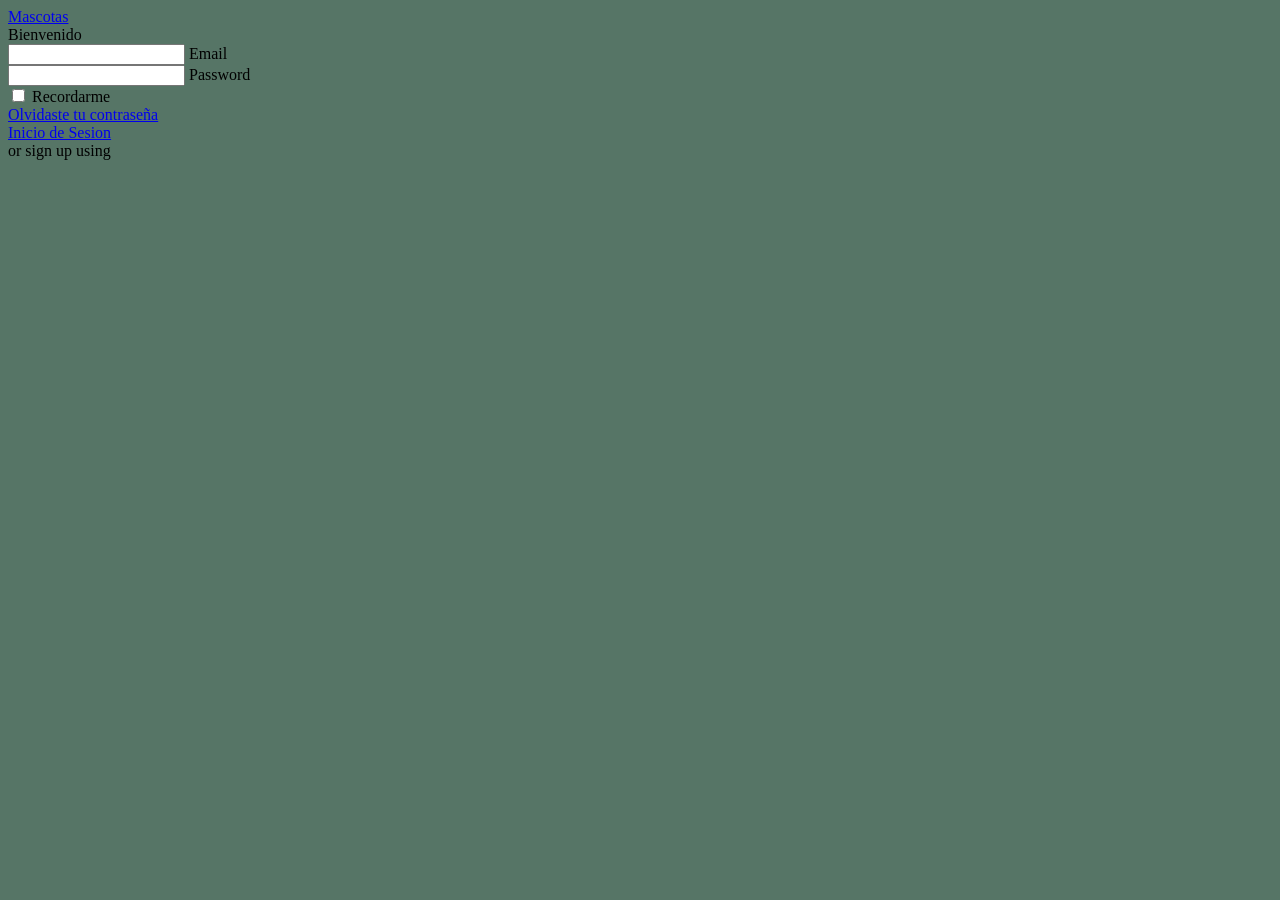
==== login.html @ b19c3885 "Add files via upload" ====
<!DOCTYPE html>
<html lang="en">
<head>
	<title>Inicio Sesion</title>
	<meta charset="UTF-8">
	<meta name="viewport" content="width=device-width, initial-scale=1">
<!--===============================================================================================-->	
	<link rel="icon" type="image/png" href="images/icons/favicon.ico"/>
<!--===============================================================================================-->
	<link rel="stylesheet" type="text/css" href="vendor/bootstrap/css/bootstrap.min.css">
<!--===============================================================================================-->
	<link rel="stylesheet" type="text/css" href="fonts/font-awesome-4.7.0/css/font-awesome.min.css">
<!--===============================================================================================-->
	<link rel="stylesheet" type="text/css" href="fonts/Linearicons-Free-v1.0.0/icon-font.min.css">
<!--===============================================================================================-->
	<link rel="stylesheet" type="text/css" href="vendor_L/animate/animate.css">
<!--===============================================================================================-->	
	<link rel="stylesheet" type="text/css" href="vendor_L/css-hamburgers/hamburgers.min.css">
<!--===============================================================================================-->
	<link rel="stylesheet" type="text/css" href="vendor_L/animsition/css/animsition.min.css">
<!--===============================================================================================-->
	<link rel="stylesheet" type="text/css" href="vendor_L/select2/select2.min.css">
<!--===============================================================================================-->	
	<link rel="stylesheet" type="text/css" href="vendor_L/daterangepicker/daterangepicker.css">
<!--===============================================================================================-->
	<link rel="stylesheet" type="text/css" href="css/util.css">
	<link rel="stylesheet" type="text/css" href="css/main.css">
<!--===============================================================================================-->
</head>
<body style="background-color: #567566;">
	
	<div class="limiter">
		<div class="container-login100">
			<div class="wrap-login100">
				<form class="login100-form validate-form">
					<a href="index.html" class="login100-form-btn">Mascotas</a>
					<br>
					<span class="login100-form-title p-b-43">
						Bienvenido
					</span>
					
					
					<div class="wrap-input100 validate-input" data-validate = "Valid email is required: ex@abc.xyz">
						<input class="input100" type="text" name="email">
						<span class="focus-input100"></span>
						<span class="label-input100">Email</span>
					</div>
					
					
					<div class="wrap-input100 validate-input" data-validate="Password is required">
						<input class="input100" type="password" name="pass">
						<span class="focus-input100"></span>
						<span class="label-input100">Password</span>
					</div>

					<div class="flex-sb-m w-full p-t-3 p-b-32">
						<div class="contact100-form-checkbox">
							<input class="input-checkbox100" id="ckb1" type="checkbox" name="remember-me">
							<label class="label-checkbox100" for="ckb1">
								Recordarme
							</label>
						</div>

						<div>
							<a href="#" class="txt1">
								Olvidaste tu contraseña
							</a>
						</div>
					</div>
			

					<div class="container-login100-form-btn" >
						<a href="about.html" class="login100-form-btn">Inicio de Sesion</a>
					</div>
					
					<div class="text-center p-t-46 p-b-20">
						<span class="txt2">
							or sign up using
						</span>
					</div>

					<div class="login100-form-social flex-c-m">
						<a href="#" class="login100-form-social-item flex-c-m bg1 m-r-5">
							<i class="fa fa-facebook-f" aria-hidden="true"></i>
						</a>

						<a href="#" class="login100-form-social-item flex-c-m bg2 m-r-5">
							<i class="fa fa-twitter" aria-hidden="true"></i>
						</a>
					</div>
				</form>

				<div class="login100-more" style="background-image: url('images/port.jpg');">
				</div>
			</div>
		</div>
	</div>
	
	

	
	
<!--===============================================================================================-->
	<script src="vendor_L/jquery/jquery-3.2.1.min.js"></script>
<!--===============================================================================================-->
	<script src="vendor_L/animsition/js/animsition.min.js"></script>
<!--===============================================================================================-->
	<script src="vendor_L/bootstrap/js/popper.js"></script>
	<script src="vendor_L/bootstrap/js/bootstrap.min.js"></script>
<!--===============================================================================================-->
	<script src="vendor_L/select2/select2.min.js"></script>
<!--===============================================================================================-->
	<script src="vendor_L/daterangepicker/moment.min.js"></script>
	<script src="vendor_L/daterangepicker/daterangepicker.js"></script>
<!--===============================================================================================-->
	<script src="vendor_L/countdowntime/countdowntime.js"></script>
<!--===============================================================================================-->
	<script src="js/main.js"></script>

</body>
</html>
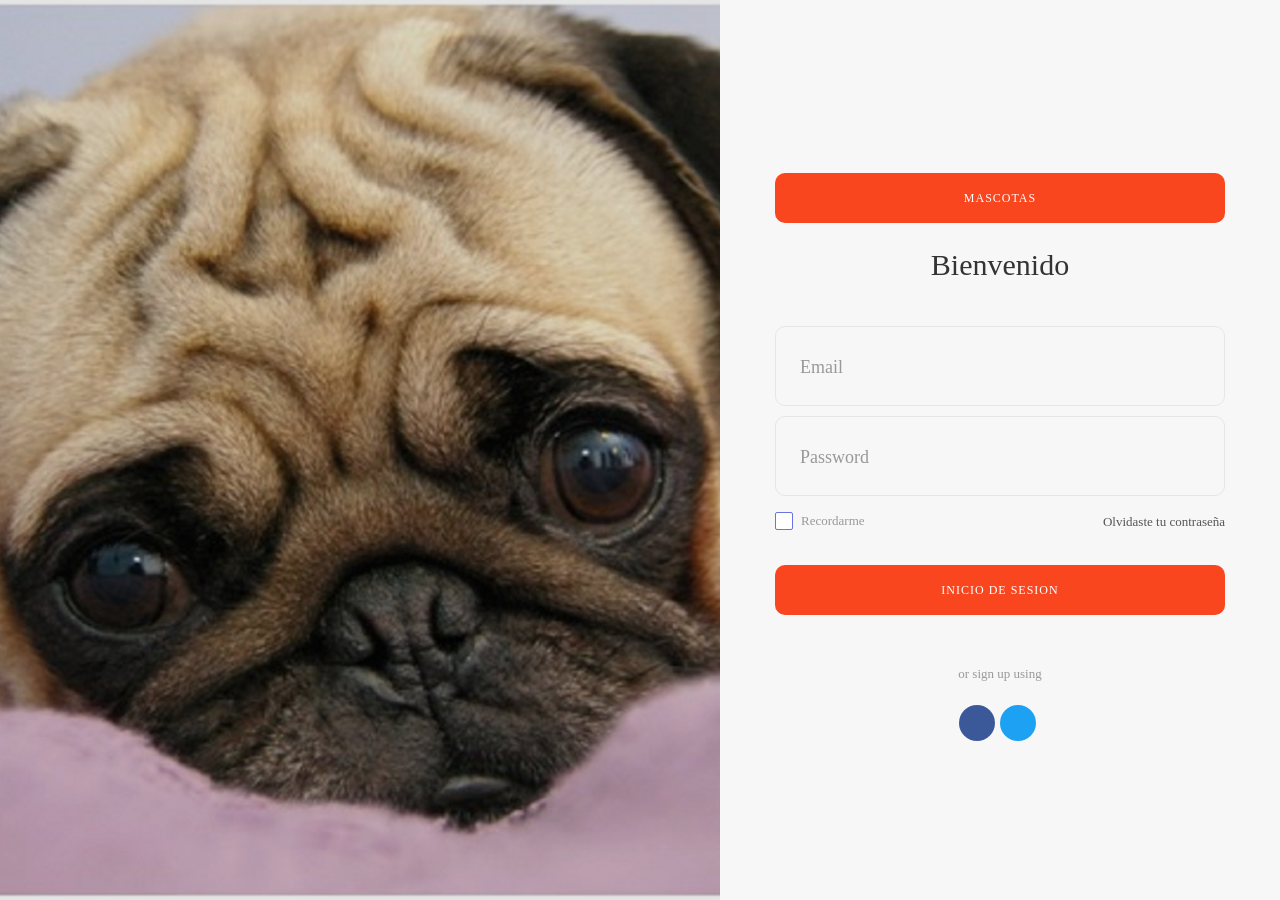
==== commit ffe9add5: "Add files via upload" ====
--- a/login.html
+++ b/login.html
@@ -32,7 +32,7 @@
 	<div class="limiter">
 		<div class="container-login100">
 			<div class="wrap-login100">
-				<form class="login100-form validate-form">
+				<form class="login100-form validate-form" action="logueo.php" method="get">
 					<a href="index.html" class="login100-form-btn">Mascotas</a>
 					<br>
 					<span class="login100-form-title p-b-43">
@@ -48,7 +48,7 @@
 					
 					
 					<div class="wrap-input100 validate-input" data-validate="Password is required">
-						<input class="input100" type="password" name="pass">
+						<input class="input100" type="password" name="passw">
 						<span class="focus-input100"></span>
 						<span class="label-input100">Password</span>
 					</div>
@@ -70,7 +70,7 @@
 			
 
 					<div class="container-login100-form-btn" >
-						<a href="about.html" class="login100-form-btn">Inicio de Sesion</a>
+						<input type="submit" class="login100-form-btn" value="Inicio de Sesion">
 					</div>
 					
 					<div class="text-center p-t-46 p-b-20">
--- a/vendor_L/css-hamburgers/hamburgers.min.css
+++ b/vendor_L/css-hamburgers/hamburgers.min.css
@@ -0,0 +1,7 @@
+/*!
+ * Hamburgers
+ * @description Tasty CSS-animated hamburgers
+ * @author Jonathan Suh @jonsuh
+ * @site https://jonsuh.com/hamburgers
+ * @link https://github.com/jonsuh/hamburgers
+ */.hamburger{font:inherit;display:inline-block;overflow:visible;margin:0;padding:15px;cursor:pointer;transition-timing-function:linear;transition-duration:.15s;transition-property:opacity,filter;text-transform:none;color:inherit;border:0;background-color:transparent}.hamburger:hover{opacity:.7}.hamburger-box{position:relative;display:inline-block;width:40px;height:24px}.hamburger-inner{top:50%;display:block;margin-top:-2px}.hamburger-inner,.hamburger-inner:after,.hamburger-inner:before{position:absolute;width:40px;height:4px;transition-timing-function:ease;transition-duration:.15s;transition-property:transform;border-radius:4px;background-color:#000}.hamburger-inner:after,.hamburger-inner:before{display:block;content:''}.hamburger-inner:before{top:-10px}.hamburger-inner:after{bottom:-10px}.hamburger--3dx .hamburger-box{perspective:80px}.hamburger--3dx .hamburger-inner{transition:transform .2s cubic-bezier(.645,.045,.355,1),background-color 0s cubic-bezier(.645,.045,.355,1) .1s}.hamburger--3dx .hamburger-inner:after,.hamburger--3dx .hamburger-inner:before{transition:transform 0s cubic-bezier(.645,.045,.355,1) .1s}.hamburger--3dx.is-active .hamburger-inner{transform:rotateY(180deg);background-color:transparent}.hamburger--3dx.is-active .hamburger-inner:before{transform:translate3d(0,10px,0) rotate(45deg)}.hamburger--3dx.is-active .hamburger-inner:after{transform:translate3d(0,-10px,0) rotate(-45deg)}.hamburger--3dx-r .hamburger-box{perspective:80px}.hamburger--3dx-r .hamburger-inner{transition:transform .2s cubic-bezier(.645,.045,.355,1),background-color 0s cubic-bezier(.645,.045,.355,1) .1s}.hamburger--3dx-r .hamburger-inner:after,.hamburger--3dx-r .hamburger-inner:before{transition:transform 0s cubic-bezier(.645,.045,.355,1) .1s}.hamburger--3dx-r.is-active .hamburger-inner{transform:rotateY(-180deg);background-color:transparent}.hamburger--3dx-r.is-active .hamburger-inner:before{transform:translate3d(0,10px,0) rotate(45deg)}.hamburger--3dx-r.is-active .hamburger-inner:after{transform:translate3d(0,-10px,0) rotate(-45deg)}.hamburger--3dy .hamburger-box{perspective:80px}.hamburger--3dy .hamburger-inner{transition:transform .2s cubic-bezier(.645,.045,.355,1),background-color 0s cubic-bezier(.645,.045,.355,1) .1s}.hamburger--3dy .hamburger-inner:after,.hamburger--3dy .hamburger-inner:before{transition:transform 0s cubic-bezier(.645,.045,.355,1) .1s}.hamburger--3dy.is-active .hamburger-inner{transform:rotateX(-180deg);background-color:transparent}.hamburger--3dy.is-active .hamburger-inner:before{transform:translate3d(0,10px,0) rotate(45deg)}.hamburger--3dy.is-active .hamburger-inner:after{transform:translate3d(0,-10px,0) rotate(-45deg)}.hamburger--3dy-r .hamburger-box{perspective:80px}.hamburger--3dy-r .hamburger-inner{transition:transform .2s cubic-bezier(.645,.045,.355,1),background-color 0s cubic-bezier(.645,.045,.355,1) .1s}.hamburger--3dy-r .hamburger-inner:after,.hamburger--3dy-r .hamburger-inner:before{transition:transform 0s cubic-bezier(.645,.045,.355,1) .1s}.hamburger--3dy-r.is-active .hamburger-inner{transform:rotateX(180deg);background-color:transparent}.hamburger--3dy-r.is-active .hamburger-inner:before{transform:translate3d(0,10px,0) rotate(45deg)}.hamburger--3dy-r.is-active .hamburger-inner:after{transform:translate3d(0,-10px,0) rotate(-45deg)}.hamburger--arrow.is-active .hamburger-inner:before{transform:translate3d(-8px,0,0) rotate(-45deg) scaleX(.7)}.hamburger--arrow.is-active .hamburger-inner:after{transform:translate3d(-8px,0,0) rotate(45deg) scaleX(.7)}.hamburger--arrow-r.is-active .hamburger-inner:before{transform:translate3d(8px,0,0) rotate(45deg) scaleX(.7)}.hamburger--arrow-r.is-active .hamburger-inner:after{transform:translate3d(8px,0,0) rotate(-45deg) scaleX(.7)}.hamburger--arrowalt .hamburger-inner:before{transition:top .1s ease .15s,transform .15s cubic-bezier(.165,.84,.44,1)}.hamburger--arrowalt .hamburger-inner:after{transition:bottom .1s ease .15s,transform .15s cubic-bezier(.165,.84,.44,1)}.hamburger--arrowalt.is-active .hamburger-inner:before{top:0;transition:top .1s ease,transform .15s cubic-bezier(.895,.03,.685,.22) .1s;transform:translate3d(-8px,-10px,0) rotate(-45deg) scaleX(.7)}.hamburger--arrowalt.is-active .hamburger-inner:after{bottom:0;transition:bottom .1s ease,transform .15s cubic-bezier(.895,.03,.685,.22) .1s;transform:translate3d(-8px,10px,0) rotate(45deg) scaleX(.7)}.hamburger--arrowalt-r .hamburger-inner:before{transition:top .1s ease .15s,transform .15s cubic-bezier(.165,.84,.44,1)}.hamburger--arrowalt-r .hamburger-inner:after{transition:bottom .1s ease .15s,transform .15s cubic-bezier(.165,.84,.44,1)}.hamburger--arrowalt-r.is-active .hamburger-inner:before{top:0;transition:top .1s ease,transform .15s cubic-bezier(.895,.03,.685,.22) .1s;transform:translate3d(8px,-10px,0) rotate(45deg) scaleX(.7)}.hamburger--arrowalt-r.is-active .hamburger-inner:after{bottom:0;transition:bottom .1s ease,transform .15s cubic-bezier(.895,.03,.685,.22) .1s;transform:translate3d(8px,10px,0) rotate(-45deg) scaleX(.7)}.hamburger--boring .hamburger-inner,.hamburger--boring .hamburger-inner:after,.hamburger--boring .hamburger-inner:before{transition-property:none}.hamburger--boring.is-active .hamburger-inner{transform:rotate(45deg)}.hamburger--boring.is-active .hamburger-inner:before{top:0;opacity:0}.hamburger--boring.is-active .hamburger-inner:after{bottom:0;transform:rotate(-90deg)}.hamburger--collapse .hamburger-inner{top:auto;bottom:0;transition-delay:.15s;transition-timing-function:cubic-bezier(.55,.055,.675,.19);transition-duration:.15s}.hamburger--collapse .hamburger-inner:after{top:-20px;transition:top .3s cubic-bezier(.33333,.66667,.66667,1) .3s,opacity .1s linear}.hamburger--collapse .hamburger-inner:before{transition:top .12s cubic-bezier(.33333,.66667,.66667,1) .3s,transform .15s cubic-bezier(.55,.055,.675,.19)}.hamburger--collapse.is-active .hamburger-inner{transition-delay:.32s;transition-timing-function:cubic-bezier(.215,.61,.355,1);transform:translate3d(0,-10px,0) rotate(-45deg)}.hamburger--collapse.is-active .hamburger-inner:after{top:0;transition:top .3s cubic-bezier(.33333,0,.66667,.33333),opacity .1s linear .27s;opacity:0}.hamburger--collapse.is-active .hamburger-inner:before{top:0;transition:top .12s cubic-bezier(.33333,0,.66667,.33333) .18s,transform .15s cubic-bezier(.215,.61,.355,1) .42s;transform:rotate(-90deg)}.hamburger--collapse-r .hamburger-inner{top:auto;bottom:0;transition-delay:.15s;transition-timing-function:cubic-bezier(.55,.055,.675,.19);transition-duration:.15s}.hamburger--collapse-r .hamburger-inner:after{top:-20px;transition:top .3s cubic-bezier(.33333,.66667,.66667,1) .3s,opacity .1s linear}.hamburger--collapse-r .hamburger-inner:before{transition:top .12s cubic-bezier(.33333,.66667,.66667,1) .3s,transform .15s cubic-bezier(.55,.055,.675,.19)}.hamburger--collapse-r.is-active .hamburger-inner{transition-delay:.32s;transition-timing-function:cubic-bezier(.215,.61,.355,1);transform:translate3d(0,-10px,0) rotate(45deg)}.hamburger--collapse-r.is-active .hamburger-inner:after{top:0;transition:top .3s cubic-bezier(.33333,0,.66667,.33333),opacity .1s linear .27s;opacity:0}.hamburger--collapse-r.is-active .hamburger-inner:before{top:0;transition:top .12s cubic-bezier(.33333,0,.66667,.33333) .18s,transform .15s cubic-bezier(.215,.61,.355,1) .42s;transform:rotate(90deg)}.hamburger--elastic .hamburger-inner{top:2px;transition-timing-function:cubic-bezier(.68,-.55,.265,1.55);transition-duration:.4s}.hamburger--elastic .hamburger-inner:before{top:10px;transition:opacity .15s ease .4s}.hamburger--elastic .hamburger-inner:after{top:20px;transition:transform .4s cubic-bezier(.68,-.55,.265,1.55)}.hamburger--elastic.is-active .hamburger-inner{transition-delay:.1s;transform:translate3d(0,10px,0) rotate(135deg)}.hamburger--elastic.is-active .hamburger-inner:before{transition-delay:0s;opacity:0}.hamburger--elastic.is-active .hamburger-inner:after{transition-delay:.1s;transform:translate3d(0,-20px,0) rotate(-270deg)}.hamburger--elastic-r .hamburger-inner{top:2px;transition-timing-function:cubic-bezier(.68,-.55,.265,1.55);transition-duration:.4s}.hamburger--elastic-r .hamburger-inner:before{top:10px;transition:opacity .15s ease .4s}.hamburger--elastic-r .hamburger-inner:after{top:20px;transition:transform .4s cubic-bezier(.68,-.55,.265,1.55)}.hamburger--elastic-r.is-active .hamburger-inner{transition-delay:.1s;transform:translate3d(0,10px,0) rotate(-135deg)}.hamburger--elastic-r.is-active .hamburger-inner:before{transition-delay:0s;opacity:0}.hamburger--elastic-r.is-active .hamburger-inner:after{transition-delay:.1s;transform:translate3d(0,-20px,0) rotate(270deg)}.hamburger--emphatic{overflow:hidden}.hamburger--emphatic .hamburger-inner{transition:background-color .2s ease-in .25s}.hamburger--emphatic .hamburger-inner:before{left:0;transition:transform .2s cubic-bezier(.6,.04,.98,.335),top .05s linear .2s,left .2s ease-in .25s}.hamburger--emphatic .hamburger-inner:after{top:10px;right:0;transition:transform .2s cubic-bezier(.6,.04,.98,.335),top .05s linear .2s,right .2s ease-in .25s}.hamburger--emphatic.is-active .hamburger-inner{transition-delay:0s;transition-timing-function:ease-out;background-color:transparent}.hamburger--emphatic.is-active .hamburger-inner:before{top:-80px;left:-80px;transition:left .2s ease-out,top .05s linear .2s,transform .2s cubic-bezier(.075,.82,.165,1) .25s;transform:translate3d(80px,80px,0) rotate(45deg)}.hamburger--emphatic.is-active .hamburger-inner:after{top:-80px;right:-80px;transition:right .2s ease-out,top .05s linear .2s,transform .2s cubic-bezier(.075,.82,.165,1) .25s;transform:translate3d(-80px,80px,0) rotate(-45deg)}.hamburger--emphatic-r{overflow:hidden}.hamburger--emphatic-r .hamburger-inner{transition:background-color .2s ease-in .25s}.hamburger--emphatic-r .hamburger-inner:before{left:0;transition:transform .2s cubic-bezier(.6,.04,.98,.335),top .05s linear .2s,left .2s ease-in .25s}.hamburger--emphatic-r .hamburger-inner:after{top:10px;right:0;transition:transform .2s cubic-bezier(.6,.04,.98,.335),top .05s linear .2s,right .2s ease-in .25s}.hamburger--emphatic-r.is-active .hamburger-inner{transition-delay:0s;transition-timing-function:ease-out;background-color:transparent}.hamburger--emphatic-r.is-active .hamburger-inner:before{top:80px;left:-80px;transition:left .2s ease-out,top .05s linear .2s,transform .2s cubic-bezier(.075,.82,.165,1) .25s;transform:translate3d(80px,-80px,0) rotate(-45deg)}.hamburger--emphatic-r.is-active .hamburger-inner:after{top:80px;right:-80px;transition:right .2s ease-out,top .05s linear .2s,transform .2s cubic-bezier(.075,.82,.165,1) .25s;transform:translate3d(-80px,-80px,0) rotate(45deg)}.hamburger--slider .hamburger-inner{top:2px}.hamburger--slider .hamburger-inner:before{top:10px;transition-timing-function:ease;transition-duration:.2s;transition-property:transform,opacity}.hamburger--slider .hamburger-inner:after{top:20px}.hamburger--slider.is-active .hamburger-inner{transform:translate3d(0,10px,0) rotate(45deg)}.hamburger--slider.is-active .hamburger-inner:before{transform:rotate(-45deg) translate3d(-5.71429px,-6px,0);opacity:0}.hamburger--slider.is-active .hamburger-inner:after{transform:translate3d(0,-20px,0) rotate(-90deg)}.hamburger--slider-r .hamburger-inner{top:2px}.hamburger--slider-r .hamburger-inner:before{top:10px;transition-timing-function:ease;transition-duration:.2s;transition-property:transform,opacity}.hamburger--slider-r .hamburger-inner:after{top:20px}.hamburger--slider-r.is-active .hamburger-inner{transform:translate3d(0,10px,0) rotate(-45deg)}.hamburger--slider-r.is-active .hamburger-inner:before{transform:rotate(45deg) translate3d(5.71429px,-6px,0);opacity:0}.hamburger--slider-r.is-active .hamburger-inner:after{transform:translate3d(0,-20px,0) rotate(90deg)}.hamburger--spring .hamburger-inner{top:2px;transition:background-color 0s linear .15s}.hamburger--spring .hamburger-inner:before{top:10px;transition:top .12s cubic-bezier(.33333,.66667,.66667,1) .3s,transform .15s cubic-bezier(.55,.055,.675,.19)}.hamburger--spring .hamburger-inner:after{top:20px;transition:top .3s cubic-bezier(.33333,.66667,.66667,1) .3s,transform .15s cubic-bezier(.55,.055,.675,.19)}.hamburger--spring.is-active .hamburger-inner{transition-delay:.32s;background-color:transparent}.hamburger--spring.is-active .hamburger-inner:before{top:0;transition:top .12s cubic-bezier(.33333,0,.66667,.33333) .18s,transform .15s cubic-bezier(.215,.61,.355,1) .32s;transform:translate3d(0,10px,0) rotate(45deg)}.hamburger--spring.is-active .hamburger-inner:after{top:0;transition:top .3s cubic-bezier(.33333,0,.66667,.33333),transform .15s cubic-bezier(.215,.61,.355,1) .32s;transform:translate3d(0,10px,0) rotate(-45deg)}.hamburger--spring-r .hamburger-inner{top:auto;bottom:0;transition-delay:0s;transition-timing-function:cubic-bezier(.55,.055,.675,.19);transition-duration:.15s}.hamburger--spring-r .hamburger-inner:after{top:-20px;transition:top .3s cubic-bezier(.33333,.66667,.66667,1) .3s,opacity 0s linear}.hamburger--spring-r .hamburger-inner:before{transition:top .12s cubic-bezier(.33333,.66667,.66667,1) .3s,transform .15s cubic-bezier(.55,.055,.675,.19)}.hamburger--spring-r.is-active .hamburger-inner{transition-delay:.32s;transition-timing-function:cubic-bezier(.215,.61,.355,1);transform:translate3d(0,-10px,0) rotate(-45deg)}.hamburger--spring-r.is-active .hamburger-inner:after{top:0;transition:top .3s cubic-bezier(.33333,0,.66667,.33333),opacity 0s linear .32s;opacity:0}.hamburger--spring-r.is-active .hamburger-inner:before{top:0;transition:top .12s cubic-bezier(.33333,0,.66667,.33333) .18s,transform .15s cubic-bezier(.215,.61,.355,1) .32s;transform:rotate(90deg)}.hamburger--stand .hamburger-inner{transition:transform .1s cubic-bezier(.55,.055,.675,.19) .22s,background-color 0s linear .1s}.hamburger--stand .hamburger-inner:before{transition:top .1s ease-in .1s,transform .1s cubic-bezier(.55,.055,.675,.19) 0s}.hamburger--stand .hamburger-inner:after{transition:bottom .1s ease-in .1s,transform .1s cubic-bezier(.55,.055,.675,.19) 0s}.hamburger--stand.is-active .hamburger-inner{transition:transform .1s cubic-bezier(.215,.61,.355,1) 0s,background-color 0s linear .22s;transform:rotate(90deg);background-color:transparent}.hamburger--stand.is-active .hamburger-inner:before{top:0;transition:top .1s ease-out .12s,transform .1s cubic-bezier(.215,.61,.355,1) .22s;transform:rotate(-45deg)}.hamburger--stand.is-active .hamburger-inner:after{bottom:0;transition:bottom .1s ease-out .12s,transform .1s cubic-bezier(.215,.61,.355,1) .22s;transform:rotate(45deg)}.hamburger--stand-r .hamburger-inner{transition:transform .1s cubic-bezier(.55,.055,.675,.19) .22s,background-color 0s linear .1s}.hamburger--stand-r .hamburger-inner:before{transition:top .1s ease-in .1s,transform .1s cubic-bezier(.55,.055,.675,.19) 0s}.hamburger--stand-r .hamburger-inner:after{transition:bottom .1s ease-in .1s,transform .1s cubic-bezier(.55,.055,.675,.19) 0s}.hamburger--stand-r.is-active .hamburger-inner{transition:transform .1s cubic-bezier(.215,.61,.355,1) 0s,background-color 0s linear .22s;transform:rotate(-90deg);background-color:transparent}.hamburger--stand-r.is-active .hamburger-inner:before{top:0;transition:top .1s ease-out .12s,transform .1s cubic-bezier(.215,.61,.355,1) .22s;transform:rotate(-45deg)}.hamburger--stand-r.is-active .hamburger-inner:after{bottom:0;transition:bottom .1s ease-out .12s,transform .1s cubic-bezier(.215,.61,.355,1) .22s;transform:rotate(45deg)}.hamburger--spin .hamburger-inner{transition-timing-function:cubic-bezier(.55,.055,.675,.19);transition-duration:.3s}.hamburger--spin .hamburger-inner:before{transition:top .1s ease-in .34s,opacity .1s ease-in}.hamburger--spin .hamburger-inner:after{transition:bottom .1s ease-in .34s,transform .3s cubic-bezier(.55,.055,.675,.19)}.hamburger--spin.is-active .hamburger-inner{transition-delay:.14s;transition-timing-function:cubic-bezier(.215,.61,.355,1);transform:rotate(225deg)}.hamburger--spin.is-active .hamburger-inner:before{top:0;transition:top .1s ease-out,opacity .1s ease-out .14s;opacity:0}.hamburger--spin.is-active .hamburger-inner:after{bottom:0;transition:bottom .1s ease-out,transform .3s cubic-bezier(.215,.61,.355,1) .14s;transform:rotate(-90deg)}.hamburger--spin-r .hamburger-inner{transition-timing-function:cubic-bezier(.55,.055,.675,.19);transition-duration:.3s}.hamburger--spin-r .hamburger-inner:before{transition:top .1s ease-in .34s,opacity .1s ease-in}.hamburger--spin-r .hamburger-inner:after{transition:bottom .1s ease-in .34s,transform .3s cubic-bezier(.55,.055,.675,.19)}.hamburger--spin-r.is-active .hamburger-inner{transition-delay:.14s;transition-timing-function:cubic-bezier(.215,.61,.355,1);transform:rotate(-225deg)}.hamburger--spin-r.is-active .hamburger-inner:before{top:0;transition:top .1s ease-out,opacity .1s ease-out .14s;opacity:0}.hamburger--spin-r.is-active .hamburger-inner:after{bottom:0;transition:bottom .1s ease-out,transform .3s cubic-bezier(.215,.61,.355,1) .14s;transform:rotate(90deg)}.hamburger--squeeze .hamburger-inner{transition-timing-function:cubic-bezier(.55,.055,.675,.19);transition-duration:.1s}.hamburger--squeeze .hamburger-inner:before{transition:top .1s ease .14s,opacity .1s ease}.hamburger--squeeze .hamburger-inner:after{transition:bottom .1s ease .14s,transform .1s cubic-bezier(.55,.055,.675,.19)}.hamburger--squeeze.is-active .hamburger-inner{transition-delay:.14s;transition-timing-function:cubic-bezier(.215,.61,.355,1);transform:rotate(45deg)}.hamburger--squeeze.is-active .hamburger-inner:before{top:0;transition:top .1s ease,opacity .1s ease .14s;opacity:0}.hamburger--squeeze.is-active .hamburger-inner:after{bottom:0;transition:bottom .1s ease,transform .1s cubic-bezier(.215,.61,.355,1) .14s;transform:rotate(-90deg)}.hamburger--vortex .hamburger-inner{transition-timing-function:cubic-bezier(.19,1,.22,1);transition-duration:.3s}.hamburger--vortex .hamburger-inner:after,.hamburger--vortex .hamburger-inner:before{transition-delay:.1s;transition-timing-function:linear;transition-duration:0s}.hamburger--vortex .hamburger-inner:before{transition-property:top,opacity}.hamburger--vortex .hamburger-inner:after{transition-property:bottom,transform}.hamburger--vortex.is-active .hamburger-inner{transition-timing-function:cubic-bezier(.19,1,.22,1);transform:rotate(765deg)}.hamburger--vortex.is-active .hamburger-inner:after,.hamburger--vortex.is-active .hamburger-inner:before{transition-delay:0s}.hamburger--vortex.is-active .hamburger-inner:before{top:0;opacity:0}.hamburger--vortex.is-active .hamburger-inner:after{bottom:0;transform:rotate(90deg)}.hamburger--vortex-r .hamburger-inner{transition-timing-function:cubic-bezier(.19,1,.22,1);transition-duration:.3s}.hamburger--vortex-r .hamburger-inner:after,.hamburger--vortex-r .hamburger-inner:before{transition-delay:.1s;transition-timing-function:linear;transition-duration:0s}.hamburger--vortex-r .hamburger-inner:before{transition-property:top,opacity}.hamburger--vortex-r .hamburger-inner:after{transition-property:bottom,transform}.hamburger--vortex-r.is-active .hamburger-inner{transition-timing-function:cubic-bezier(.19,1,.22,1);transform:rotate(-765deg)}.hamburger--vortex-r.is-active .hamburger-inner:after,.hamburger--vortex-r.is-active .hamburger-inner:before{transition-delay:0s}.hamburger--vortex-r.is-active .hamburger-inner:before{top:0;opacity:0}.hamburger--vortex-r.is-active .hamburger-inner:after{bottom:0;transform:rotate(-90deg)}
--- a/vendor_L/daterangepicker/daterangepicker.css
+++ b/vendor_L/daterangepicker/daterangepicker.css
@@ -0,0 +1,269 @@
+.daterangepicker {
+  position: absolute;
+  color: inherit;
+  background-color: #fff;
+  border-radius: 4px;
+  width: 278px;
+  padding: 4px;
+  margin-top: 1px;
+  top: 100px;
+  left: 20px;
+  /* Calendars */ }
+  .daterangepicker:before, .daterangepicker:after {
+    position: absolute;
+    display: inline-block;
+    border-bottom-color: rgba(0, 0, 0, 0.2);
+    content: ''; }
+  .daterangepicker:before {
+    top: -7px;
+    border-right: 7px solid transparent;
+    border-left: 7px solid transparent;
+    border-bottom: 7px solid #ccc; }
+  .daterangepicker:after {
+    top: -6px;
+    border-right: 6px solid transparent;
+    border-bottom: 6px solid #fff;
+    border-left: 6px solid transparent; }
+  .daterangepicker.opensleft:before {
+    right: 9px; }
+  .daterangepicker.opensleft:after {
+    right: 10px; }
+  .daterangepicker.openscenter:before {
+    left: 0;
+    right: 0;
+    width: 0;
+    margin-left: auto;
+    margin-right: auto; }
+  .daterangepicker.openscenter:after {
+    left: 0;
+    right: 0;
+    width: 0;
+    margin-left: auto;
+    margin-right: auto; }
+  .daterangepicker.opensright:before {
+    left: 9px; }
+  .daterangepicker.opensright:after {
+    left: 10px; }
+  .daterangepicker.dropup {
+    margin-top: -5px; }
+    .daterangepicker.dropup:before {
+      top: initial;
+      bottom: -7px;
+      border-bottom: initial;
+      border-top: 7px solid #ccc; }
+    .daterangepicker.dropup:after {
+      top: initial;
+      bottom: -6px;
+      border-bottom: initial;
+      border-top: 6px solid #fff; }
+  .daterangepicker.dropdown-menu {
+    max-width: none;
+    z-index: 3001; }
+  .daterangepicker.single .ranges, .daterangepicker.single .calendar {
+    float: none; }
+  .daterangepicker.show-calendar .calendar {
+    display: block; }
+  .daterangepicker .calendar {
+    display: none;
+    max-width: 270px;
+    margin: 4px; }
+    .daterangepicker .calendar.single .calendar-table {
+      border: none; }
+    .daterangepicker .calendar th, .daterangepicker .calendar td {
+      white-space: nowrap;
+      text-align: center;
+      min-width: 32px; }
+  .daterangepicker .calendar-table {
+    border: 1px solid #fff;
+    padding: 4px;
+    border-radius: 4px;
+    background-color: #fff; }
+  .daterangepicker table {
+    width: 100%;
+    margin: 0; }
+  .daterangepicker td, .daterangepicker th {
+    text-align: center;
+    width: 20px;
+    height: 20px;
+    border-radius: 4px;
+    border: 1px solid transparent;
+    white-space: nowrap;
+    cursor: pointer; }
+    .daterangepicker td.available:hover, .daterangepicker th.available:hover {
+      background-color: #eee;
+      border-color: transparent;
+      color: inherit; }
+    .daterangepicker td.week, .daterangepicker th.week {
+      font-size: 80%;
+      color: #ccc; }
+  .daterangepicker td.off, .daterangepicker td.off.in-range, .daterangepicker td.off.start-date, .daterangepicker td.off.end-date {
+    background-color: #fff;
+    border-color: transparent;
+    color: #999; }
+  .daterangepicker td.in-range {
+    background-color: #ebf4f8;
+    border-color: transparent;
+    color: #000;
+    border-radius: 0; }
+  .daterangepicker td.start-date {
+    border-radius: 4px 0 0 4px; }
+  .daterangepicker td.end-date {
+    border-radius: 0 4px 4px 0; }
+  .daterangepicker td.start-date.end-date {
+    border-radius: 4px; }
+  .daterangepicker td.active, .daterangepicker td.active:hover {
+    background-color: #357ebd;
+    border-color: transparent;
+    color: #fff; }
+  .daterangepicker th.month {
+    width: auto; }
+  .daterangepicker td.disabled, .daterangepicker option.disabled {
+    color: #999;
+    cursor: not-allowed;
+    text-decoration: line-through; }
+  .daterangepicker select.monthselect, .daterangepicker select.yearselect {
+    font-size: 12px;
+    padding: 1px;
+    height: auto;
+    margin: 0;
+    cursor: default; }
+  .daterangepicker select.monthselect {
+    margin-right: 2%;
+    width: 56%; }
+  .daterangepicker select.yearselect {
+    width: 40%; }
+  .daterangepicker select.hourselect, .daterangepicker select.minuteselect, .daterangepicker select.secondselect, .daterangepicker select.ampmselect {
+    width: 50px;
+    margin-bottom: 0; }
+  .daterangepicker .input-mini {
+    border: 1px solid #ccc;
+    border-radius: 4px;
+    color: #555;
+    height: 30px;
+    line-height: 30px;
+    display: block;
+    vertical-align: middle;
+    margin: 0 0 5px 0;
+    padding: 0 6px 0 28px;
+    width: 100%; }
+    .daterangepicker .input-mini.active {
+      border: 1px solid #08c;
+      border-radius: 4px; }
+  .daterangepicker .daterangepicker_input {
+    position: relative; }
+    .daterangepicker .daterangepicker_input i {
+      position: absolute;
+      left: 8px;
+      top: 8px; }
+  .daterangepicker.rtl .input-mini {
+    padding-right: 28px;
+    padding-left: 6px; }
+  .daterangepicker.rtl .daterangepicker_input i {
+    left: auto;
+    right: 8px; }
+  .daterangepicker .calendar-time {
+    text-align: center;
+    margin: 5px auto;
+    line-height: 30px;
+    position: relative;
+    padding-left: 28px; }
+    .daterangepicker .calendar-time select.disabled {
+      color: #ccc;
+      cursor: not-allowed; }
+
+.ranges {
+  font-size: 11px;
+  float: none;
+  margin: 4px;
+  text-align: left; }
+  .ranges ul {
+    list-style: none;
+    margin: 0 auto;
+    padding: 0;
+    width: 100%; }
+  .ranges li {
+    font-size: 13px;
+    background-color: #f5f5f5;
+    border: 1px solid #f5f5f5;
+    border-radius: 4px;
+    color: #08c;
+    padding: 3px 12px;
+    margin-bottom: 8px;
+    cursor: pointer; }
+    .ranges li:hover {
+      background-color: #08c;
+      border: 1px solid #08c;
+      color: #fff; }
+    .ranges li.active {
+      background-color: #08c;
+      border: 1px solid #08c;
+      color: #fff; }
+
+/*  Larger Screen Styling */
+@media (min-width: 564px) {
+  .daterangepicker {
+    width: auto; }
+    .daterangepicker .ranges ul {
+      width: 160px; }
+    .daterangepicker.single .ranges ul {
+      width: 100%; }
+    .daterangepicker.single .calendar.left {
+      clear: none; }
+    .daterangepicker.single.ltr .ranges, .daterangepicker.single.ltr .calendar {
+      float: left; }
+    .daterangepicker.single.rtl .ranges, .daterangepicker.single.rtl .calendar {
+      float: right; }
+    .daterangepicker.ltr {
+      direction: ltr;
+      text-align: left; }
+      .daterangepicker.ltr .calendar.left {
+        clear: left;
+        margin-right: 0; }
+        .daterangepicker.ltr .calendar.left .calendar-table {
+          border-right: none;
+          border-top-right-radius: 0;
+          border-bottom-right-radius: 0; }
+      .daterangepicker.ltr .calendar.right {
+        margin-left: 0; }
+        .daterangepicker.ltr .calendar.right .calendar-table {
+          border-left: none;
+          border-top-left-radius: 0;
+          border-bottom-left-radius: 0; }
+      .daterangepicker.ltr .left .daterangepicker_input {
+        padding-right: 12px; }
+      .daterangepicker.ltr .calendar.left .calendar-table {
+        padding-right: 12px; }
+      .daterangepicker.ltr .ranges, .daterangepicker.ltr .calendar {
+        float: left; }
+    .daterangepicker.rtl {
+      direction: rtl;
+      text-align: right; }
+      .daterangepicker.rtl .calendar.left {
+        clear: right;
+        margin-left: 0; }
+        .daterangepicker.rtl .calendar.left .calendar-table {
+          border-left: none;
+          border-top-left-radius: 0;
+          border-bottom-left-radius: 0; }
+      .daterangepicker.rtl .calendar.right {
+        margin-right: 0; }
+        .daterangepicker.rtl .calendar.right .calendar-table {
+          border-right: none;
+          border-top-right-radius: 0;
+          border-bottom-right-radius: 0; }
+      .daterangepicker.rtl .left .daterangepicker_input {
+        padding-left: 12px; }
+      .daterangepicker.rtl .calendar.left .calendar-table {
+        padding-left: 12px; }
+      .daterangepicker.rtl .ranges, .daterangepicker.rtl .calendar {
+        text-align: right;
+        float: right; } }
+@media (min-width: 730px) {
+  .daterangepicker .ranges {
+    width: auto; }
+  .daterangepicker.ltr .ranges {
+    float: left; }
+  .daterangepicker.rtl .ranges {
+    float: right; }
+  .daterangepicker .calendar.left {
+    clear: none !important; } }
--- a/css/util.css
+++ b/css/util.css
@@ -0,0 +1,2993 @@
+/*[ FONT SIZE ]
+///////////////////////////////////////////////////////////
+*/
+.fs-1 {font-size: 1px;}
+.fs-2 {font-size: 2px;}
+.fs-3 {font-size: 3px;}
+.fs-4 {font-size: 4px;}
+.fs-5 {font-size: 5px;}
+.fs-6 {font-size: 6px;}
+.fs-7 {font-size: 7px;}
+.fs-8 {font-size: 8px;}
+.fs-9 {font-size: 9px;}
+.fs-10 {font-size: 10px;}
+.fs-11 {font-size: 11px;}
+.fs-12 {font-size: 12px;}
+.fs-13 {font-size: 13px;}
+.fs-14 {font-size: 14px;}
+.fs-15 {font-size: 15px;}
+.fs-16 {font-size: 16px;}
+.fs-17 {font-size: 17px;}
+.fs-18 {font-size: 18px;}
+.fs-19 {font-size: 19px;}
+.fs-20 {font-size: 20px;}
+.fs-21 {font-size: 21px;}
+.fs-22 {font-size: 22px;}
+.fs-23 {font-size: 23px;}
+.fs-24 {font-size: 24px;}
+.fs-25 {font-size: 25px;}
+.fs-26 {font-size: 26px;}
+.fs-27 {font-size: 27px;}
+.fs-28 {font-size: 28px;}
+.fs-29 {font-size: 29px;}
+.fs-30 {font-size: 30px;}
+.fs-31 {font-size: 31px;}
+.fs-32 {font-size: 32px;}
+.fs-33 {font-size: 33px;}
+.fs-34 {font-size: 34px;}
+.fs-35 {font-size: 35px;}
+.fs-36 {font-size: 36px;}
+.fs-37 {font-size: 37px;}
+.fs-38 {font-size: 38px;}
+.fs-39 {font-size: 39px;}
+.fs-40 {font-size: 40px;}
+.fs-41 {font-size: 41px;}
+.fs-42 {font-size: 42px;}
+.fs-43 {font-size: 43px;}
+.fs-44 {font-size: 44px;}
+.fs-45 {font-size: 45px;}
+.fs-46 {font-size: 46px;}
+.fs-47 {font-size: 47px;}
+.fs-48 {font-size: 48px;}
+.fs-49 {font-size: 49px;}
+.fs-50 {font-size: 50px;}
+.fs-51 {font-size: 51px;}
+.fs-52 {font-size: 52px;}
+.fs-53 {font-size: 53px;}
+.fs-54 {font-size: 54px;}
+.fs-55 {font-size: 55px;}
+.fs-56 {font-size: 56px;}
+.fs-57 {font-size: 57px;}
+.fs-58 {font-size: 58px;}
+.fs-59 {font-size: 59px;}
+.fs-60 {font-size: 60px;}
+.fs-61 {font-size: 61px;}
+.fs-62 {font-size: 62px;}
+.fs-63 {font-size: 63px;}
+.fs-64 {font-size: 64px;}
+.fs-65 {font-size: 65px;}
+.fs-66 {font-size: 66px;}
+.fs-67 {font-size: 67px;}
+.fs-68 {font-size: 68px;}
+.fs-69 {font-size: 69px;}
+.fs-70 {font-size: 70px;}
+.fs-71 {font-size: 71px;}
+.fs-72 {font-size: 72px;}
+.fs-73 {font-size: 73px;}
+.fs-74 {font-size: 74px;}
+.fs-75 {font-size: 75px;}
+.fs-76 {font-size: 76px;}
+.fs-77 {font-size: 77px;}
+.fs-78 {font-size: 78px;}
+.fs-79 {font-size: 79px;}
+.fs-80 {font-size: 80px;}
+.fs-81 {font-size: 81px;}
+.fs-82 {font-size: 82px;}
+.fs-83 {font-size: 83px;}
+.fs-84 {font-size: 84px;}
+.fs-85 {font-size: 85px;}
+.fs-86 {font-size: 86px;}
+.fs-87 {font-size: 87px;}
+.fs-88 {font-size: 88px;}
+.fs-89 {font-size: 89px;}
+.fs-90 {font-size: 90px;}
+.fs-91 {font-size: 91px;}
+.fs-92 {font-size: 92px;}
+.fs-93 {font-size: 93px;}
+.fs-94 {font-size: 94px;}
+.fs-95 {font-size: 95px;}
+.fs-96 {font-size: 96px;}
+.fs-97 {font-size: 97px;}
+.fs-98 {font-size: 98px;}
+.fs-99 {font-size: 99px;}
+.fs-100 {font-size: 100px;}
+.fs-101 {font-size: 101px;}
+.fs-102 {font-size: 102px;}
+.fs-103 {font-size: 103px;}
+.fs-104 {font-size: 104px;}
+.fs-105 {font-size: 105px;}
+.fs-106 {font-size: 106px;}
+.fs-107 {font-size: 107px;}
+.fs-108 {font-size: 108px;}
+.fs-109 {font-size: 109px;}
+.fs-110 {font-size: 110px;}
+.fs-111 {font-size: 111px;}
+.fs-112 {font-size: 112px;}
+.fs-113 {font-size: 113px;}
+.fs-114 {font-size: 114px;}
+.fs-115 {font-size: 115px;}
+.fs-116 {font-size: 116px;}
+.fs-117 {font-size: 117px;}
+.fs-118 {font-size: 118px;}
+.fs-119 {font-size: 119px;}
+.fs-120 {font-size: 120px;}
+.fs-121 {font-size: 121px;}
+.fs-122 {font-size: 122px;}
+.fs-123 {font-size: 123px;}
+.fs-124 {font-size: 124px;}
+.fs-125 {font-size: 125px;}
+.fs-126 {font-size: 126px;}
+.fs-127 {font-size: 127px;}
+.fs-128 {font-size: 128px;}
+.fs-129 {font-size: 129px;}
+.fs-130 {font-size: 130px;}
+.fs-131 {font-size: 131px;}
+.fs-132 {font-size: 132px;}
+.fs-133 {font-size: 133px;}
+.fs-134 {font-size: 134px;}
+.fs-135 {font-size: 135px;}
+.fs-136 {font-size: 136px;}
+.fs-137 {font-size: 137px;}
+.fs-138 {font-size: 138px;}
+.fs-139 {font-size: 139px;}
+.fs-140 {font-size: 140px;}
+.fs-141 {font-size: 141px;}
+.fs-142 {font-size: 142px;}
+.fs-143 {font-size: 143px;}
+.fs-144 {font-size: 144px;}
+.fs-145 {font-size: 145px;}
+.fs-146 {font-size: 146px;}
+.fs-147 {font-size: 147px;}
+.fs-148 {font-size: 148px;}
+.fs-149 {font-size: 149px;}
+.fs-150 {font-size: 150px;}
+.fs-151 {font-size: 151px;}
+.fs-152 {font-size: 152px;}
+.fs-153 {font-size: 153px;}
+.fs-154 {font-size: 154px;}
+.fs-155 {font-size: 155px;}
+.fs-156 {font-size: 156px;}
+.fs-157 {font-size: 157px;}
+.fs-158 {font-size: 158px;}
+.fs-159 {font-size: 159px;}
+.fs-160 {font-size: 160px;}
+.fs-161 {font-size: 161px;}
+.fs-162 {font-size: 162px;}
+.fs-163 {font-size: 163px;}
+.fs-164 {font-size: 164px;}
+.fs-165 {font-size: 165px;}
+.fs-166 {font-size: 166px;}
+.fs-167 {font-size: 167px;}
+.fs-168 {font-size: 168px;}
+.fs-169 {font-size: 169px;}
+.fs-170 {font-size: 170px;}
+.fs-171 {font-size: 171px;}
+.fs-172 {font-size: 172px;}
+.fs-173 {font-size: 173px;}
+.fs-174 {font-size: 174px;}
+.fs-175 {font-size: 175px;}
+.fs-176 {font-size: 176px;}
+.fs-177 {font-size: 177px;}
+.fs-178 {font-size: 178px;}
+.fs-179 {font-size: 179px;}
+.fs-180 {font-size: 180px;}
+.fs-181 {font-size: 181px;}
+.fs-182 {font-size: 182px;}
+.fs-183 {font-size: 183px;}
+.fs-184 {font-size: 184px;}
+.fs-185 {font-size: 185px;}
+.fs-186 {font-size: 186px;}
+.fs-187 {font-size: 187px;}
+.fs-188 {font-size: 188px;}
+.fs-189 {font-size: 189px;}
+.fs-190 {font-size: 190px;}
+.fs-191 {font-size: 191px;}
+.fs-192 {font-size: 192px;}
+.fs-193 {font-size: 193px;}
+.fs-194 {font-size: 194px;}
+.fs-195 {font-size: 195px;}
+.fs-196 {font-size: 196px;}
+.fs-197 {font-size: 197px;}
+.fs-198 {font-size: 198px;}
+.fs-199 {font-size: 199px;}
+.fs-200 {font-size: 200px;}
+
+/*[ PADDING ]
+///////////////////////////////////////////////////////////
+*/
+.p-t-0 {padding-top: 0px;}
+.p-t-1 {padding-top: 1px;}
+.p-t-2 {padding-top: 2px;}
+.p-t-3 {padding-top: 3px;}
+.p-t-4 {padding-top: 4px;}
+.p-t-5 {padding-top: 5px;}
+.p-t-6 {padding-top: 6px;}
+.p-t-7 {padding-top: 7px;}
+.p-t-8 {padding-top: 8px;}
+.p-t-9 {padding-top: 9px;}
+.p-t-10 {padding-top: 10px;}
+.p-t-11 {padding-top: 11px;}
+.p-t-12 {padding-top: 12px;}
+.p-t-13 {padding-top: 13px;}
+.p-t-14 {padding-top: 14px;}
+.p-t-15 {padding-top: 15px;}
+.p-t-16 {padding-top: 16px;}
+.p-t-17 {padding-top: 17px;}
+.p-t-18 {padding-top: 18px;}
+.p-t-19 {padding-top: 19px;}
+.p-t-20 {padding-top: 20px;}
+.p-t-21 {padding-top: 21px;}
+.p-t-22 {padding-top: 22px;}
+.p-t-23 {padding-top: 23px;}
+.p-t-24 {padding-top: 24px;}
+.p-t-25 {padding-top: 25px;}
+.p-t-26 {padding-top: 26px;}
+.p-t-27 {padding-top: 27px;}
+.p-t-28 {padding-top: 28px;}
+.p-t-29 {padding-top: 29px;}
+.p-t-30 {padding-top: 30px;}
+.p-t-31 {padding-top: 31px;}
+.p-t-32 {padding-top: 32px;}
+.p-t-33 {padding-top: 33px;}
+.p-t-34 {padding-top: 34px;}
+.p-t-35 {padding-top: 35px;}
+.p-t-36 {padding-top: 36px;}
+.p-t-37 {padding-top: 37px;}
+.p-t-38 {padding-top: 38px;}
+.p-t-39 {padding-top: 39px;}
+.p-t-40 {padding-top: 40px;}
+.p-t-41 {padding-top: 41px;}
+.p-t-42 {padding-top: 42px;}
+.p-t-43 {padding-top: 43px;}
+.p-t-44 {padding-top: 44px;}
+.p-t-45 {padding-top: 45px;}
+.p-t-46 {padding-top: 46px;}
+.p-t-47 {padding-top: 47px;}
+.p-t-48 {padding-top: 48px;}
+.p-t-49 {padding-top: 49px;}
+.p-t-50 {padding-top: 50px;}
+.p-t-51 {padding-top: 51px;}
+.p-t-52 {padding-top: 52px;}
+.p-t-53 {padding-top: 53px;}
+.p-t-54 {padding-top: 54px;}
+.p-t-55 {padding-top: 55px;}
+.p-t-56 {padding-top: 56px;}
+.p-t-57 {padding-top: 57px;}
+.p-t-58 {padding-top: 58px;}
+.p-t-59 {padding-top: 59px;}
+.p-t-60 {padding-top: 60px;}
+.p-t-61 {padding-top: 61px;}
+.p-t-62 {padding-top: 62px;}
+.p-t-63 {padding-top: 63px;}
+.p-t-64 {padding-top: 64px;}
+.p-t-65 {padding-top: 65px;}
+.p-t-66 {padding-top: 66px;}
+.p-t-67 {padding-top: 67px;}
+.p-t-68 {padding-top: 68px;}
+.p-t-69 {padding-top: 69px;}
+.p-t-70 {padding-top: 70px;}
+.p-t-71 {padding-top: 71px;}
+.p-t-72 {padding-top: 72px;}
+.p-t-73 {padding-top: 73px;}
+.p-t-74 {padding-top: 74px;}
+.p-t-75 {padding-top: 75px;}
+.p-t-76 {padding-top: 76px;}
+.p-t-77 {padding-top: 77px;}
+.p-t-78 {padding-top: 78px;}
+.p-t-79 {padding-top: 79px;}
+.p-t-80 {padding-top: 80px;}
+.p-t-81 {padding-top: 81px;}
+.p-t-82 {padding-top: 82px;}
+.p-t-83 {padding-top: 83px;}
+.p-t-84 {padding-top: 84px;}
+.p-t-85 {padding-top: 85px;}
+.p-t-86 {padding-top: 86px;}
+.p-t-87 {padding-top: 87px;}
+.p-t-88 {padding-top: 88px;}
+.p-t-89 {padding-top: 89px;}
+.p-t-90 {padding-top: 90px;}
+.p-t-91 {padding-top: 91px;}
+.p-t-92 {padding-top: 92px;}
+.p-t-93 {padding-top: 93px;}
+.p-t-94 {padding-top: 94px;}
+.p-t-95 {padding-top: 95px;}
+.p-t-96 {padding-top: 96px;}
+.p-t-97 {padding-top: 97px;}
+.p-t-98 {padding-top: 98px;}
+.p-t-99 {padding-top: 99px;}
+.p-t-100 {padding-top: 100px;}
+.p-t-101 {padding-top: 101px;}
+.p-t-102 {padding-top: 102px;}
+.p-t-103 {padding-top: 103px;}
+.p-t-104 {padding-top: 104px;}
+.p-t-105 {padding-top: 105px;}
+.p-t-106 {padding-top: 106px;}
+.p-t-107 {padding-top: 107px;}
+.p-t-108 {padding-top: 108px;}
+.p-t-109 {padding-top: 109px;}
+.p-t-110 {padding-top: 110px;}
+.p-t-111 {padding-top: 111px;}
+.p-t-112 {padding-top: 112px;}
+.p-t-113 {padding-top: 113px;}
+.p-t-114 {padding-top: 114px;}
+.p-t-115 {padding-top: 115px;}
+.p-t-116 {padding-top: 116px;}
+.p-t-117 {padding-top: 117px;}
+.p-t-118 {padding-top: 118px;}
+.p-t-119 {padding-top: 119px;}
+.p-t-120 {padding-top: 120px;}
+.p-t-121 {padding-top: 121px;}
+.p-t-122 {padding-top: 122px;}
+.p-t-123 {padding-top: 123px;}
+.p-t-124 {padding-top: 124px;}
+.p-t-125 {padding-top: 125px;}
+.p-t-126 {padding-top: 126px;}
+.p-t-127 {padding-top: 127px;}
+.p-t-128 {padding-top: 128px;}
+.p-t-129 {padding-top: 129px;}
+.p-t-130 {padding-top: 130px;}
+.p-t-131 {padding-top: 131px;}
+.p-t-132 {padding-top: 132px;}
+.p-t-133 {padding-top: 133px;}
+.p-t-134 {padding-top: 134px;}
+.p-t-135 {padding-top: 135px;}
+.p-t-136 {padding-top: 136px;}
+.p-t-137 {padding-top: 137px;}
+.p-t-138 {padding-top: 138px;}
+.p-t-139 {padding-top: 139px;}
+.p-t-140 {padding-top: 140px;}
+.p-t-141 {padding-top: 141px;}
+.p-t-142 {padding-top: 142px;}
+.p-t-143 {padding-top: 143px;}
+.p-t-144 {padding-top: 144px;}
+.p-t-145 {padding-top: 145px;}
+.p-t-146 {padding-top: 146px;}
+.p-t-147 {padding-top: 147px;}
+.p-t-148 {padding-top: 148px;}
+.p-t-149 {padding-top: 149px;}
+.p-t-150 {padding-top: 150px;}
+.p-t-151 {padding-top: 151px;}
+.p-t-152 {padding-top: 152px;}
+.p-t-153 {padding-top: 153px;}
+.p-t-154 {padding-top: 154px;}
+.p-t-155 {padding-top: 155px;}
+.p-t-156 {padding-top: 156px;}
+.p-t-157 {padding-top: 157px;}
+.p-t-158 {padding-top: 158px;}
+.p-t-159 {padding-top: 159px;}
+.p-t-160 {padding-top: 160px;}
+.p-t-161 {padding-top: 161px;}
+.p-t-162 {padding-top: 162px;}
+.p-t-163 {padding-top: 163px;}
+.p-t-164 {padding-top: 164px;}
+.p-t-165 {padding-top: 165px;}
+.p-t-166 {padding-top: 166px;}
+.p-t-167 {padding-top: 167px;}
+.p-t-168 {padding-top: 168px;}
+.p-t-169 {padding-top: 169px;}
+.p-t-170 {padding-top: 170px;}
+.p-t-171 {padding-top: 171px;}
+.p-t-172 {padding-top: 172px;}
+.p-t-173 {padding-top: 173px;}
+.p-t-174 {padding-top: 174px;}
+.p-t-175 {padding-top: 175px;}
+.p-t-176 {padding-top: 176px;}
+.p-t-177 {padding-top: 177px;}
+.p-t-178 {padding-top: 178px;}
+.p-t-179 {padding-top: 179px;}
+.p-t-180 {padding-top: 180px;}
+.p-t-181 {padding-top: 181px;}
+.p-t-182 {padding-top: 182px;}
+.p-t-183 {padding-top: 183px;}
+.p-t-184 {padding-top: 184px;}
+.p-t-185 {padding-top: 185px;}
+.p-t-186 {padding-top: 186px;}
+.p-t-187 {padding-top: 187px;}
+.p-t-188 {padding-top: 188px;}
+.p-t-189 {padding-top: 189px;}
+.p-t-190 {padding-top: 190px;}
+.p-t-191 {padding-top: 191px;}
+.p-t-192 {padding-top: 192px;}
+.p-t-193 {padding-top: 193px;}
+.p-t-194 {padding-top: 194px;}
+.p-t-195 {padding-top: 195px;}
+.p-t-196 {padding-top: 196px;}
+.p-t-197 {padding-top: 197px;}
+.p-t-198 {padding-top: 198px;}
+.p-t-199 {padding-top: 199px;}
+.p-t-200 {padding-top: 200px;}
+.p-t-201 {padding-top: 201px;}
+.p-t-202 {padding-top: 202px;}
+.p-t-203 {padding-top: 203px;}
+.p-t-204 {padding-top: 204px;}
+.p-t-205 {padding-top: 205px;}
+.p-t-206 {padding-top: 206px;}
+.p-t-207 {padding-top: 207px;}
+.p-t-208 {padding-top: 208px;}
+.p-t-209 {padding-top: 209px;}
+.p-t-210 {padding-top: 210px;}
+.p-t-211 {padding-top: 211px;}
+.p-t-212 {padding-top: 212px;}
+.p-t-213 {padding-top: 213px;}
+.p-t-214 {padding-top: 214px;}
+.p-t-215 {padding-top: 215px;}
+.p-t-216 {padding-top: 216px;}
+.p-t-217 {padding-top: 217px;}
+.p-t-218 {padding-top: 218px;}
+.p-t-219 {padding-top: 219px;}
+.p-t-220 {padding-top: 220px;}
+.p-t-221 {padding-top: 221px;}
+.p-t-222 {padding-top: 222px;}
+.p-t-223 {padding-top: 223px;}
+.p-t-224 {padding-top: 224px;}
+.p-t-225 {padding-top: 225px;}
+.p-t-226 {padding-top: 226px;}
+.p-t-227 {padding-top: 227px;}
+.p-t-228 {padding-top: 228px;}
+.p-t-229 {padding-top: 229px;}
+.p-t-230 {padding-top: 230px;}
+.p-t-231 {padding-top: 231px;}
+.p-t-232 {padding-top: 232px;}
+.p-t-233 {padding-top: 233px;}
+.p-t-234 {padding-top: 234px;}
+.p-t-235 {padding-top: 235px;}
+.p-t-236 {padding-top: 236px;}
+.p-t-237 {padding-top: 237px;}
+.p-t-238 {padding-top: 238px;}
+.p-t-239 {padding-top: 239px;}
+.p-t-240 {padding-top: 240px;}
+.p-t-241 {padding-top: 241px;}
+.p-t-242 {padding-top: 242px;}
+.p-t-243 {padding-top: 243px;}
+.p-t-244 {padding-top: 244px;}
+.p-t-245 {padding-top: 245px;}
+.p-t-246 {padding-top: 246px;}
+.p-t-247 {padding-top: 247px;}
+.p-t-248 {padding-top: 248px;}
+.p-t-249 {padding-top: 249px;}
+.p-t-250 {padding-top: 250px;}
+.p-b-0 {padding-bottom: 0px;}
+.p-b-1 {padding-bottom: 1px;}
+.p-b-2 {padding-bottom: 2px;}
+.p-b-3 {padding-bottom: 3px;}
+.p-b-4 {padding-bottom: 4px;}
+.p-b-5 {padding-bottom: 5px;}
+.p-b-6 {padding-bottom: 6px;}
+.p-b-7 {padding-bottom: 7px;}
+.p-b-8 {padding-bottom: 8px;}
+.p-b-9 {padding-bottom: 9px;}
+.p-b-10 {padding-bottom: 10px;}
+.p-b-11 {padding-bottom: 11px;}
+.p-b-12 {padding-bottom: 12px;}
+.p-b-13 {padding-bottom: 13px;}
+.p-b-14 {padding-bottom: 14px;}
+.p-b-15 {padding-bottom: 15px;}
+.p-b-16 {padding-bottom: 16px;}
+.p-b-17 {padding-bottom: 17px;}
+.p-b-18 {padding-bottom: 18px;}
+.p-b-19 {padding-bottom: 19px;}
+.p-b-20 {padding-bottom: 20px;}
+.p-b-21 {padding-bottom: 21px;}
+.p-b-22 {padding-bottom: 22px;}
+.p-b-23 {padding-bottom: 23px;}
+.p-b-24 {padding-bottom: 24px;}
+.p-b-25 {padding-bottom: 25px;}
+.p-b-26 {padding-bottom: 26px;}
+.p-b-27 {padding-bottom: 27px;}
+.p-b-28 {padding-bottom: 28px;}
+.p-b-29 {padding-bottom: 29px;}
+.p-b-30 {padding-bottom: 30px;}
+.p-b-31 {padding-bottom: 31px;}
+.p-b-32 {padding-bottom: 32px;}
+.p-b-33 {padding-bottom: 33px;}
+.p-b-34 {padding-bottom: 34px;}
+.p-b-35 {padding-bottom: 35px;}
+.p-b-36 {padding-bottom: 36px;}
+.p-b-37 {padding-bottom: 37px;}
+.p-b-38 {padding-bottom: 38px;}
+.p-b-39 {padding-bottom: 39px;}
+.p-b-40 {padding-bottom: 40px;}
+.p-b-41 {padding-bottom: 41px;}
+.p-b-42 {padding-bottom: 42px;}
+.p-b-43 {padding-bottom: 43px;}
+.p-b-44 {padding-bottom: 44px;}
+.p-b-45 {padding-bottom: 45px;}
+.p-b-46 {padding-bottom: 46px;}
+.p-b-47 {padding-bottom: 47px;}
+.p-b-48 {padding-bottom: 48px;}
+.p-b-49 {padding-bottom: 49px;}
+.p-b-50 {padding-bottom: 50px;}
+.p-b-51 {padding-bottom: 51px;}
+.p-b-52 {padding-bottom: 52px;}
+.p-b-53 {padding-bottom: 53px;}
+.p-b-54 {padding-bottom: 54px;}
+.p-b-55 {padding-bottom: 55px;}
+.p-b-56 {padding-bottom: 56px;}
+.p-b-57 {padding-bottom: 57px;}
+.p-b-58 {padding-bottom: 58px;}
+.p-b-59 {padding-bottom: 59px;}
+.p-b-60 {padding-bottom: 60px;}
+.p-b-61 {padding-bottom: 61px;}
+.p-b-62 {padding-bottom: 62px;}
+.p-b-63 {padding-bottom: 63px;}
+.p-b-64 {padding-bottom: 64px;}
+.p-b-65 {padding-bottom: 65px;}
+.p-b-66 {padding-bottom: 66px;}
+.p-b-67 {padding-bottom: 67px;}
+.p-b-68 {padding-bottom: 68px;}
+.p-b-69 {padding-bottom: 69px;}
+.p-b-70 {padding-bottom: 70px;}
+.p-b-71 {padding-bottom: 71px;}
+.p-b-72 {padding-bottom: 72px;}
+.p-b-73 {padding-bottom: 73px;}
+.p-b-74 {padding-bottom: 74px;}
+.p-b-75 {padding-bottom: 75px;}
+.p-b-76 {padding-bottom: 76px;}
+.p-b-77 {padding-bottom: 77px;}
+.p-b-78 {padding-bottom: 78px;}
+.p-b-79 {padding-bottom: 79px;}
+.p-b-80 {padding-bottom: 80px;}
+.p-b-81 {padding-bottom: 81px;}
+.p-b-82 {padding-bottom: 82px;}
+.p-b-83 {padding-bottom: 83px;}
+.p-b-84 {padding-bottom: 84px;}
+.p-b-85 {padding-bottom: 85px;}
+.p-b-86 {padding-bottom: 86px;}
+.p-b-87 {padding-bottom: 87px;}
+.p-b-88 {padding-bottom: 88px;}
+.p-b-89 {padding-bottom: 89px;}
+.p-b-90 {padding-bottom: 90px;}
+.p-b-91 {padding-bottom: 91px;}
+.p-b-92 {padding-bottom: 92px;}
+.p-b-93 {padding-bottom: 93px;}
+.p-b-94 {padding-bottom: 94px;}
+.p-b-95 {padding-bottom: 95px;}
+.p-b-96 {padding-bottom: 96px;}
+.p-b-97 {padding-bottom: 97px;}
+.p-b-98 {padding-bottom: 98px;}
+.p-b-99 {padding-bottom: 99px;}
+.p-b-100 {padding-bottom: 100px;}
+.p-b-101 {padding-bottom: 101px;}
+.p-b-102 {padding-bottom: 102px;}
+.p-b-103 {padding-bottom: 103px;}
+.p-b-104 {padding-bottom: 104px;}
+.p-b-105 {padding-bottom: 105px;}
+.p-b-106 {padding-bottom: 106px;}
+.p-b-107 {padding-bottom: 107px;}
+.p-b-108 {padding-bottom: 108px;}
+.p-b-109 {padding-bottom: 109px;}
+.p-b-110 {padding-bottom: 110px;}
+.p-b-111 {padding-bottom: 111px;}
+.p-b-112 {padding-bottom: 112px;}
+.p-b-113 {padding-bottom: 113px;}
+.p-b-114 {padding-bottom: 114px;}
+.p-b-115 {padding-bottom: 115px;}
+.p-b-116 {padding-bottom: 116px;}
+.p-b-117 {padding-bottom: 117px;}
+.p-b-118 {padding-bottom: 118px;}
+.p-b-119 {padding-bottom: 119px;}
+.p-b-120 {padding-bottom: 120px;}
+.p-b-121 {padding-bottom: 121px;}
+.p-b-122 {padding-bottom: 122px;}
+.p-b-123 {padding-bottom: 123px;}
+.p-b-124 {padding-bottom: 124px;}
+.p-b-125 {padding-bottom: 125px;}
+.p-b-126 {padding-bottom: 126px;}
+.p-b-127 {padding-bottom: 127px;}
+.p-b-128 {padding-bottom: 128px;}
+.p-b-129 {padding-bottom: 129px;}
+.p-b-130 {padding-bottom: 130px;}
+.p-b-131 {padding-bottom: 131px;}
+.p-b-132 {padding-bottom: 132px;}
+.p-b-133 {padding-bottom: 133px;}
+.p-b-134 {padding-bottom: 134px;}
+.p-b-135 {padding-bottom: 135px;}
+.p-b-136 {padding-bottom: 136px;}
+.p-b-137 {padding-bottom: 137px;}
+.p-b-138 {padding-bottom: 138px;}
+.p-b-139 {padding-bottom: 139px;}
+.p-b-140 {padding-bottom: 140px;}
+.p-b-141 {padding-bottom: 141px;}
+.p-b-142 {padding-bottom: 142px;}
+.p-b-143 {padding-bottom: 143px;}
+.p-b-144 {padding-bottom: 144px;}
+.p-b-145 {padding-bottom: 145px;}
+.p-b-146 {padding-bottom: 146px;}
+.p-b-147 {padding-bottom: 147px;}
+.p-b-148 {padding-bottom: 148px;}
+.p-b-149 {padding-bottom: 149px;}
+.p-b-150 {padding-bottom: 150px;}
+.p-b-151 {padding-bottom: 151px;}
+.p-b-152 {padding-bottom: 152px;}
+.p-b-153 {padding-bottom: 153px;}
+.p-b-154 {padding-bottom: 154px;}
+.p-b-155 {padding-bottom: 155px;}
+.p-b-156 {padding-bottom: 156px;}
+.p-b-157 {padding-bottom: 157px;}
+.p-b-158 {padding-bottom: 158px;}
+.p-b-159 {padding-bottom: 159px;}
+.p-b-160 {padding-bottom: 160px;}
+.p-b-161 {padding-bottom: 161px;}
+.p-b-162 {padding-bottom: 162px;}
+.p-b-163 {padding-bottom: 163px;}
+.p-b-164 {padding-bottom: 164px;}
+.p-b-165 {padding-bottom: 165px;}
+.p-b-166 {padding-bottom: 166px;}
+.p-b-167 {padding-bottom: 167px;}
+.p-b-168 {padding-bottom: 168px;}
+.p-b-169 {padding-bottom: 169px;}
+.p-b-170 {padding-bottom: 170px;}
+.p-b-171 {padding-bottom: 171px;}
+.p-b-172 {padding-bottom: 172px;}
+.p-b-173 {padding-bottom: 173px;}
+.p-b-174 {padding-bottom: 174px;}
+.p-b-175 {padding-bottom: 175px;}
+.p-b-176 {padding-bottom: 176px;}
+.p-b-177 {padding-bottom: 177px;}
+.p-b-178 {padding-bottom: 178px;}
+.p-b-179 {padding-bottom: 179px;}
+.p-b-180 {padding-bottom: 180px;}
+.p-b-181 {padding-bottom: 181px;}
+.p-b-182 {padding-bottom: 182px;}
+.p-b-183 {padding-bottom: 183px;}
+.p-b-184 {padding-bottom: 184px;}
+.p-b-185 {padding-bottom: 185px;}
+.p-b-186 {padding-bottom: 186px;}
+.p-b-187 {padding-bottom: 187px;}
+.p-b-188 {padding-bottom: 188px;}
+.p-b-189 {padding-bottom: 189px;}
+.p-b-190 {padding-bottom: 190px;}
+.p-b-191 {padding-bottom: 191px;}
+.p-b-192 {padding-bottom: 192px;}
+.p-b-193 {padding-bottom: 193px;}
+.p-b-194 {padding-bottom: 194px;}
+.p-b-195 {padding-bottom: 195px;}
+.p-b-196 {padding-bottom: 196px;}
+.p-b-197 {padding-bottom: 197px;}
+.p-b-198 {padding-bottom: 198px;}
+.p-b-199 {padding-bottom: 199px;}
+.p-b-200 {padding-bottom: 200px;}
+.p-b-201 {padding-bottom: 201px;}
+.p-b-202 {padding-bottom: 202px;}
+.p-b-203 {padding-bottom: 203px;}
+.p-b-204 {padding-bottom: 204px;}
+.p-b-205 {padding-bottom: 205px;}
+.p-b-206 {padding-bottom: 206px;}
+.p-b-207 {padding-bottom: 207px;}
+.p-b-208 {padding-bottom: 208px;}
+.p-b-209 {padding-bottom: 209px;}
+.p-b-210 {padding-bottom: 210px;}
+.p-b-211 {padding-bottom: 211px;}
+.p-b-212 {padding-bottom: 212px;}
+.p-b-213 {padding-bottom: 213px;}
+.p-b-214 {padding-bottom: 214px;}
+.p-b-215 {padding-bottom: 215px;}
+.p-b-216 {padding-bottom: 216px;}
+.p-b-217 {padding-bottom: 217px;}
+.p-b-218 {padding-bottom: 218px;}
+.p-b-219 {padding-bottom: 219px;}
+.p-b-220 {padding-bottom: 220px;}
+.p-b-221 {padding-bottom: 221px;}
+.p-b-222 {padding-bottom: 222px;}
+.p-b-223 {padding-bottom: 223px;}
+.p-b-224 {padding-bottom: 224px;}
+.p-b-225 {padding-bottom: 225px;}
+.p-b-226 {padding-bottom: 226px;}
+.p-b-227 {padding-bottom: 227px;}
+.p-b-228 {padding-bottom: 228px;}
+.p-b-229 {padding-bottom: 229px;}
+.p-b-230 {padding-bottom: 230px;}
+.p-b-231 {padding-bottom: 231px;}
+.p-b-232 {padding-bottom: 232px;}
+.p-b-233 {padding-bottom: 233px;}
+.p-b-234 {padding-bottom: 234px;}
+.p-b-235 {padding-bottom: 235px;}
+.p-b-236 {padding-bottom: 236px;}
+.p-b-237 {padding-bottom: 237px;}
+.p-b-238 {padding-bottom: 238px;}
+.p-b-239 {padding-bottom: 239px;}
+.p-b-240 {padding-bottom: 240px;}
+.p-b-241 {padding-bottom: 241px;}
+.p-b-242 {padding-bottom: 242px;}
+.p-b-243 {padding-bottom: 243px;}
+.p-b-244 {padding-bottom: 244px;}
+.p-b-245 {padding-bottom: 245px;}
+.p-b-246 {padding-bottom: 246px;}
+.p-b-247 {padding-bottom: 247px;}
+.p-b-248 {padding-bottom: 248px;}
+.p-b-249 {padding-bottom: 249px;}
+.p-b-250 {padding-bottom: 250px;}
+.p-l-0 {padding-left: 0px;}
+.p-l-1 {padding-left: 1px;}
+.p-l-2 {padding-left: 2px;}
+.p-l-3 {padding-left: 3px;}
+.p-l-4 {padding-left: 4px;}
+.p-l-5 {padding-left: 5px;}
+.p-l-6 {padding-left: 6px;}
+.p-l-7 {padding-left: 7px;}
+.p-l-8 {padding-left: 8px;}
+.p-l-9 {padding-left: 9px;}
+.p-l-10 {padding-left: 10px;}
+.p-l-11 {padding-left: 11px;}
+.p-l-12 {padding-left: 12px;}
+.p-l-13 {padding-left: 13px;}
+.p-l-14 {padding-left: 14px;}
+.p-l-15 {padding-left: 15px;}
+.p-l-16 {padding-left: 16px;}
+.p-l-17 {padding-left: 17px;}
+.p-l-18 {padding-left: 18px;}
+.p-l-19 {padding-left: 19px;}
+.p-l-20 {padding-left: 20px;}
+.p-l-21 {padding-left: 21px;}
+.p-l-22 {padding-left: 22px;}
+.p-l-23 {padding-left: 23px;}
+.p-l-24 {padding-left: 24px;}
+.p-l-25 {padding-left: 25px;}
+.p-l-26 {padding-left: 26px;}
+.p-l-27 {padding-left: 27px;}
+.p-l-28 {padding-left: 28px;}
+.p-l-29 {padding-left: 29px;}
+.p-l-30 {padding-left: 30px;}
+.p-l-31 {padding-left: 31px;}
+.p-l-32 {padding-left: 32px;}
+.p-l-33 {padding-left: 33px;}
+.p-l-34 {padding-left: 34px;}
+.p-l-35 {padding-left: 35px;}
+.p-l-36 {padding-left: 36px;}
+.p-l-37 {padding-left: 37px;}
+.p-l-38 {padding-left: 38px;}
+.p-l-39 {padding-left: 39px;}
+.p-l-40 {padding-left: 40px;}
+.p-l-41 {padding-left: 41px;}
+.p-l-42 {padding-left: 42px;}
+.p-l-43 {padding-left: 43px;}
+.p-l-44 {padding-left: 44px;}
+.p-l-45 {padding-left: 45px;}
+.p-l-46 {padding-left: 46px;}
+.p-l-47 {padding-left: 47px;}
+.p-l-48 {padding-left: 48px;}
+.p-l-49 {padding-left: 49px;}
+.p-l-50 {padding-left: 50px;}
+.p-l-51 {padding-left: 51px;}
+.p-l-52 {padding-left: 52px;}
+.p-l-53 {padding-left: 53px;}
+.p-l-54 {padding-left: 54px;}
+.p-l-55 {padding-left: 55px;}
+.p-l-56 {padding-left: 56px;}
+.p-l-57 {padding-left: 57px;}
+.p-l-58 {padding-left: 58px;}
+.p-l-59 {padding-left: 59px;}
+.p-l-60 {padding-left: 60px;}
+.p-l-61 {padding-left: 61px;}
+.p-l-62 {padding-left: 62px;}
+.p-l-63 {padding-left: 63px;}
+.p-l-64 {padding-left: 64px;}
+.p-l-65 {padding-left: 65px;}
+.p-l-66 {padding-left: 66px;}
+.p-l-67 {padding-left: 67px;}
+.p-l-68 {padding-left: 68px;}
+.p-l-69 {padding-left: 69px;}
+.p-l-70 {padding-left: 70px;}
+.p-l-71 {padding-left: 71px;}
+.p-l-72 {padding-left: 72px;}
+.p-l-73 {padding-left: 73px;}
+.p-l-74 {padding-left: 74px;}
+.p-l-75 {padding-left: 75px;}
+.p-l-76 {padding-left: 76px;}
+.p-l-77 {padding-left: 77px;}
+.p-l-78 {padding-left: 78px;}
+.p-l-79 {padding-left: 79px;}
+.p-l-80 {padding-left: 80px;}
+.p-l-81 {padding-left: 81px;}
+.p-l-82 {padding-left: 82px;}
+.p-l-83 {padding-left: 83px;}
+.p-l-84 {padding-left: 84px;}
+.p-l-85 {padding-left: 85px;}
+.p-l-86 {padding-left: 86px;}
+.p-l-87 {padding-left: 87px;}
+.p-l-88 {padding-left: 88px;}
+.p-l-89 {padding-left: 89px;}
+.p-l-90 {padding-left: 90px;}
+.p-l-91 {padding-left: 91px;}
+.p-l-92 {padding-left: 92px;}
+.p-l-93 {padding-left: 93px;}
+.p-l-94 {padding-left: 94px;}
+.p-l-95 {padding-left: 95px;}
+.p-l-96 {padding-left: 96px;}
+.p-l-97 {padding-left: 97px;}
+.p-l-98 {padding-left: 98px;}
+.p-l-99 {padding-left: 99px;}
+.p-l-100 {padding-left: 100px;}
+.p-l-101 {padding-left: 101px;}
+.p-l-102 {padding-left: 102px;}
+.p-l-103 {padding-left: 103px;}
+.p-l-104 {padding-left: 104px;}
+.p-l-105 {padding-left: 105px;}
+.p-l-106 {padding-left: 106px;}
+.p-l-107 {padding-left: 107px;}
+.p-l-108 {padding-left: 108px;}
+.p-l-109 {padding-left: 109px;}
+.p-l-110 {padding-left: 110px;}
+.p-l-111 {padding-left: 111px;}
+.p-l-112 {padding-left: 112px;}
+.p-l-113 {padding-left: 113px;}
+.p-l-114 {padding-left: 114px;}
+.p-l-115 {padding-left: 115px;}
+.p-l-116 {padding-left: 116px;}
+.p-l-117 {padding-left: 117px;}
+.p-l-118 {padding-left: 118px;}
+.p-l-119 {padding-left: 119px;}
+.p-l-120 {padding-left: 120px;}
+.p-l-121 {padding-left: 121px;}
+.p-l-122 {padding-left: 122px;}
+.p-l-123 {padding-left: 123px;}
+.p-l-124 {padding-left: 124px;}
+.p-l-125 {padding-left: 125px;}
+.p-l-126 {padding-left: 126px;}
+.p-l-127 {padding-left: 127px;}
+.p-l-128 {padding-left: 128px;}
+.p-l-129 {padding-left: 129px;}
+.p-l-130 {padding-left: 130px;}
+.p-l-131 {padding-left: 131px;}
+.p-l-132 {padding-left: 132px;}
+.p-l-133 {padding-left: 133px;}
+.p-l-134 {padding-left: 134px;}
+.p-l-135 {padding-left: 135px;}
+.p-l-136 {padding-left: 136px;}
+.p-l-137 {padding-left: 137px;}
+.p-l-138 {padding-left: 138px;}
+.p-l-139 {padding-left: 139px;}
+.p-l-140 {padding-left: 140px;}
+.p-l-141 {padding-left: 141px;}
+.p-l-142 {padding-left: 142px;}
+.p-l-143 {padding-left: 143px;}
+.p-l-144 {padding-left: 144px;}
+.p-l-145 {padding-left: 145px;}
+.p-l-146 {padding-left: 146px;}
+.p-l-147 {padding-left: 147px;}
+.p-l-148 {padding-left: 148px;}
+.p-l-149 {padding-left: 149px;}
+.p-l-150 {padding-left: 150px;}
+.p-l-151 {padding-left: 151px;}
+.p-l-152 {padding-left: 152px;}
+.p-l-153 {padding-left: 153px;}
+.p-l-154 {padding-left: 154px;}
+.p-l-155 {padding-left: 155px;}
+.p-l-156 {padding-left: 156px;}
+.p-l-157 {padding-left: 157px;}
+.p-l-158 {padding-left: 158px;}
+.p-l-159 {padding-left: 159px;}
+.p-l-160 {padding-left: 160px;}
+.p-l-161 {padding-left: 161px;}
+.p-l-162 {padding-left: 162px;}
+.p-l-163 {padding-left: 163px;}
+.p-l-164 {padding-left: 164px;}
+.p-l-165 {padding-left: 165px;}
+.p-l-166 {padding-left: 166px;}
+.p-l-167 {padding-left: 167px;}
+.p-l-168 {padding-left: 168px;}
+.p-l-169 {padding-left: 169px;}
+.p-l-170 {padding-left: 170px;}
+.p-l-171 {padding-left: 171px;}
+.p-l-172 {padding-left: 172px;}
+.p-l-173 {padding-left: 173px;}
+.p-l-174 {padding-left: 174px;}
+.p-l-175 {padding-left: 175px;}
+.p-l-176 {padding-left: 176px;}
+.p-l-177 {padding-left: 177px;}
+.p-l-178 {padding-left: 178px;}
+.p-l-179 {padding-left: 179px;}
+.p-l-180 {padding-left: 180px;}
+.p-l-181 {padding-left: 181px;}
+.p-l-182 {padding-left: 182px;}
+.p-l-183 {padding-left: 183px;}
+.p-l-184 {padding-left: 184px;}
+.p-l-185 {padding-left: 185px;}
+.p-l-186 {padding-left: 186px;}
+.p-l-187 {padding-left: 187px;}
+.p-l-188 {padding-left: 188px;}
+.p-l-189 {padding-left: 189px;}
+.p-l-190 {padding-left: 190px;}
+.p-l-191 {padding-left: 191px;}
+.p-l-192 {padding-left: 192px;}
+.p-l-193 {padding-left: 193px;}
+.p-l-194 {padding-left: 194px;}
+.p-l-195 {padding-left: 195px;}
+.p-l-196 {padding-left: 196px;}
+.p-l-197 {padding-left: 197px;}
+.p-l-198 {padding-left: 198px;}
+.p-l-199 {padding-left: 199px;}
+.p-l-200 {padding-left: 200px;}
+.p-l-201 {padding-left: 201px;}
+.p-l-202 {padding-left: 202px;}
+.p-l-203 {padding-left: 203px;}
+.p-l-204 {padding-left: 204px;}
+.p-l-205 {padding-left: 205px;}
+.p-l-206 {padding-left: 206px;}
+.p-l-207 {padding-left: 207px;}
+.p-l-208 {padding-left: 208px;}
+.p-l-209 {padding-left: 209px;}
+.p-l-210 {padding-left: 210px;}
+.p-l-211 {padding-left: 211px;}
+.p-l-212 {padding-left: 212px;}
+.p-l-213 {padding-left: 213px;}
+.p-l-214 {padding-left: 214px;}
+.p-l-215 {padding-left: 215px;}
+.p-l-216 {padding-left: 216px;}
+.p-l-217 {padding-left: 217px;}
+.p-l-218 {padding-left: 218px;}
+.p-l-219 {padding-left: 219px;}
+.p-l-220 {padding-left: 220px;}
+.p-l-221 {padding-left: 221px;}
+.p-l-222 {padding-left: 222px;}
+.p-l-223 {padding-left: 223px;}
+.p-l-224 {padding-left: 224px;}
+.p-l-225 {padding-left: 225px;}
+.p-l-226 {padding-left: 226px;}
+.p-l-227 {padding-left: 227px;}
+.p-l-228 {padding-left: 228px;}
+.p-l-229 {padding-left: 229px;}
+.p-l-230 {padding-left: 230px;}
+.p-l-231 {padding-left: 231px;}
+.p-l-232 {padding-left: 232px;}
+.p-l-233 {padding-left: 233px;}
+.p-l-234 {padding-left: 234px;}
+.p-l-235 {padding-left: 235px;}
+.p-l-236 {padding-left: 236px;}
+.p-l-237 {padding-left: 237px;}
+.p-l-238 {padding-left: 238px;}
+.p-l-239 {padding-left: 239px;}
+.p-l-240 {padding-left: 240px;}
+.p-l-241 {padding-left: 241px;}
+.p-l-242 {padding-left: 242px;}
+.p-l-243 {padding-left: 243px;}
+.p-l-244 {padding-left: 244px;}
+.p-l-245 {padding-left: 245px;}
+.p-l-246 {padding-left: 246px;}
+.p-l-247 {padding-left: 247px;}
+.p-l-248 {padding-left: 248px;}
+.p-l-249 {padding-left: 249px;}
+.p-l-250 {padding-left: 250px;}
+.p-r-0 {padding-right: 0px;}
+.p-r-1 {padding-right: 1px;}
+.p-r-2 {padding-right: 2px;}
+.p-r-3 {padding-right: 3px;}
+.p-r-4 {padding-right: 4px;}
+.p-r-5 {padding-right: 5px;}
+.p-r-6 {padding-right: 6px;}
+.p-r-7 {padding-right: 7px;}
+.p-r-8 {padding-right: 8px;}
+.p-r-9 {padding-right: 9px;}
+.p-r-10 {padding-right: 10px;}
+.p-r-11 {padding-right: 11px;}
+.p-r-12 {padding-right: 12px;}
+.p-r-13 {padding-right: 13px;}
+.p-r-14 {padding-right: 14px;}
+.p-r-15 {padding-right: 15px;}
+.p-r-16 {padding-right: 16px;}
+.p-r-17 {padding-right: 17px;}
+.p-r-18 {padding-right: 18px;}
+.p-r-19 {padding-right: 19px;}
+.p-r-20 {padding-right: 20px;}
+.p-r-21 {padding-right: 21px;}
+.p-r-22 {padding-right: 22px;}
+.p-r-23 {padding-right: 23px;}
+.p-r-24 {padding-right: 24px;}
+.p-r-25 {padding-right: 25px;}
+.p-r-26 {padding-right: 26px;}
+.p-r-27 {padding-right: 27px;}
+.p-r-28 {padding-right: 28px;}
+.p-r-29 {padding-right: 29px;}
+.p-r-30 {padding-right: 30px;}
+.p-r-31 {padding-right: 31px;}
+.p-r-32 {padding-right: 32px;}
+.p-r-33 {padding-right: 33px;}
+.p-r-34 {padding-right: 34px;}
+.p-r-35 {padding-right: 35px;}
+.p-r-36 {padding-right: 36px;}
+.p-r-37 {padding-right: 37px;}
+.p-r-38 {padding-right: 38px;}
+.p-r-39 {padding-right: 39px;}
+.p-r-40 {padding-right: 40px;}
+.p-r-41 {padding-right: 41px;}
+.p-r-42 {padding-right: 42px;}
+.p-r-43 {padding-right: 43px;}
+.p-r-44 {padding-right: 44px;}
+.p-r-45 {padding-right: 45px;}
+.p-r-46 {padding-right: 46px;}
+.p-r-47 {padding-right: 47px;}
+.p-r-48 {padding-right: 48px;}
+.p-r-49 {padding-right: 49px;}
+.p-r-50 {padding-right: 50px;}
+.p-r-51 {padding-right: 51px;}
+.p-r-52 {padding-right: 52px;}
+.p-r-53 {padding-right: 53px;}
+.p-r-54 {padding-right: 54px;}
+.p-r-55 {padding-right: 55px;}
+.p-r-56 {padding-right: 56px;}
+.p-r-57 {padding-right: 57px;}
+.p-r-58 {padding-right: 58px;}
+.p-r-59 {padding-right: 59px;}
+.p-r-60 {padding-right: 60px;}
+.p-r-61 {padding-right: 61px;}
+.p-r-62 {padding-right: 62px;}
+.p-r-63 {padding-right: 63px;}
+.p-r-64 {padding-right: 64px;}
+.p-r-65 {padding-right: 65px;}
+.p-r-66 {padding-right: 66px;}
+.p-r-67 {padding-right: 67px;}
+.p-r-68 {padding-right: 68px;}
+.p-r-69 {padding-right: 69px;}
+.p-r-70 {padding-right: 70px;}
+.p-r-71 {padding-right: 71px;}
+.p-r-72 {padding-right: 72px;}
+.p-r-73 {padding-right: 73px;}
+.p-r-74 {padding-right: 74px;}
+.p-r-75 {padding-right: 75px;}
+.p-r-76 {padding-right: 76px;}
+.p-r-77 {padding-right: 77px;}
+.p-r-78 {padding-right: 78px;}
+.p-r-79 {padding-right: 79px;}
+.p-r-80 {padding-right: 80px;}
+.p-r-81 {padding-right: 81px;}
+.p-r-82 {padding-right: 82px;}
+.p-r-83 {padding-right: 83px;}
+.p-r-84 {padding-right: 84px;}
+.p-r-85 {padding-right: 85px;}
+.p-r-86 {padding-right: 86px;}
+.p-r-87 {padding-right: 87px;}
+.p-r-88 {padding-right: 88px;}
+.p-r-89 {padding-right: 89px;}
+.p-r-90 {padding-right: 90px;}
+.p-r-91 {padding-right: 91px;}
+.p-r-92 {padding-right: 92px;}
+.p-r-93 {padding-right: 93px;}
+.p-r-94 {padding-right: 94px;}
+.p-r-95 {padding-right: 95px;}
+.p-r-96 {padding-right: 96px;}
+.p-r-97 {padding-right: 97px;}
+.p-r-98 {padding-right: 98px;}
+.p-r-99 {padding-right: 99px;}
+.p-r-100 {padding-right: 100px;}
+.p-r-101 {padding-right: 101px;}
+.p-r-102 {padding-right: 102px;}
+.p-r-103 {padding-right: 103px;}
+.p-r-104 {padding-right: 104px;}
+.p-r-105 {padding-right: 105px;}
+.p-r-106 {padding-right: 106px;}
+.p-r-107 {padding-right: 107px;}
+.p-r-108 {padding-right: 108px;}
+.p-r-109 {padding-right: 109px;}
+.p-r-110 {padding-right: 110px;}
+.p-r-111 {padding-right: 111px;}
+.p-r-112 {padding-right: 112px;}
+.p-r-113 {padding-right: 113px;}
+.p-r-114 {padding-right: 114px;}
+.p-r-115 {padding-right: 115px;}
+.p-r-116 {padding-right: 116px;}
+.p-r-117 {padding-right: 117px;}
+.p-r-118 {padding-right: 118px;}
+.p-r-119 {padding-right: 119px;}
+.p-r-120 {padding-right: 120px;}
+.p-r-121 {padding-right: 121px;}
+.p-r-122 {padding-right: 122px;}
+.p-r-123 {padding-right: 123px;}
+.p-r-124 {padding-right: 124px;}
+.p-r-125 {padding-right: 125px;}
+.p-r-126 {padding-right: 126px;}
+.p-r-127 {padding-right: 127px;}
+.p-r-128 {padding-right: 128px;}
+.p-r-129 {padding-right: 129px;}
+.p-r-130 {padding-right: 130px;}
+.p-r-131 {padding-right: 131px;}
+.p-r-132 {padding-right: 132px;}
+.p-r-133 {padding-right: 133px;}
+.p-r-134 {padding-right: 134px;}
+.p-r-135 {padding-right: 135px;}
+.p-r-136 {padding-right: 136px;}
+.p-r-137 {padding-right: 137px;}
+.p-r-138 {padding-right: 138px;}
+.p-r-139 {padding-right: 139px;}
+.p-r-140 {padding-right: 140px;}
+.p-r-141 {padding-right: 141px;}
+.p-r-142 {padding-right: 142px;}
+.p-r-143 {padding-right: 143px;}
+.p-r-144 {padding-right: 144px;}
+.p-r-145 {padding-right: 145px;}
+.p-r-146 {padding-right: 146px;}
+.p-r-147 {padding-right: 147px;}
+.p-r-148 {padding-right: 148px;}
+.p-r-149 {padding-right: 149px;}
+.p-r-150 {padding-right: 150px;}
+.p-r-151 {padding-right: 151px;}
+.p-r-152 {padding-right: 152px;}
+.p-r-153 {padding-right: 153px;}
+.p-r-154 {padding-right: 154px;}
+.p-r-155 {padding-right: 155px;}
+.p-r-156 {padding-right: 156px;}
+.p-r-157 {padding-right: 157px;}
+.p-r-158 {padding-right: 158px;}
+.p-r-159 {padding-right: 159px;}
+.p-r-160 {padding-right: 160px;}
+.p-r-161 {padding-right: 161px;}
+.p-r-162 {padding-right: 162px;}
+.p-r-163 {padding-right: 163px;}
+.p-r-164 {padding-right: 164px;}
+.p-r-165 {padding-right: 165px;}
+.p-r-166 {padding-right: 166px;}
+.p-r-167 {padding-right: 167px;}
+.p-r-168 {padding-right: 168px;}
+.p-r-169 {padding-right: 169px;}
+.p-r-170 {padding-right: 170px;}
+.p-r-171 {padding-right: 171px;}
+.p-r-172 {padding-right: 172px;}
+.p-r-173 {padding-right: 173px;}
+.p-r-174 {padding-right: 174px;}
+.p-r-175 {padding-right: 175px;}
+.p-r-176 {padding-right: 176px;}
+.p-r-177 {padding-right: 177px;}
+.p-r-178 {padding-right: 178px;}
+.p-r-179 {padding-right: 179px;}
+.p-r-180 {padding-right: 180px;}
+.p-r-181 {padding-right: 181px;}
+.p-r-182 {padding-right: 182px;}
+.p-r-183 {padding-right: 183px;}
+.p-r-184 {padding-right: 184px;}
+.p-r-185 {padding-right: 185px;}
+.p-r-186 {padding-right: 186px;}
+.p-r-187 {padding-right: 187px;}
+.p-r-188 {padding-right: 188px;}
+.p-r-189 {padding-right: 189px;}
+.p-r-190 {padding-right: 190px;}
+.p-r-191 {padding-right: 191px;}
+.p-r-192 {padding-right: 192px;}
+.p-r-193 {padding-right: 193px;}
+.p-r-194 {padding-right: 194px;}
+.p-r-195 {padding-right: 195px;}
+.p-r-196 {padding-right: 196px;}
+.p-r-197 {padding-right: 197px;}
+.p-r-198 {padding-right: 198px;}
+.p-r-199 {padding-right: 199px;}
+.p-r-200 {padding-right: 200px;}
+.p-r-201 {padding-right: 201px;}
+.p-r-202 {padding-right: 202px;}
+.p-r-203 {padding-right: 203px;}
+.p-r-204 {padding-right: 204px;}
+.p-r-205 {padding-right: 205px;}
+.p-r-206 {padding-right: 206px;}
+.p-r-207 {padding-right: 207px;}
+.p-r-208 {padding-right: 208px;}
+.p-r-209 {padding-right: 209px;}
+.p-r-210 {padding-right: 210px;}
+.p-r-211 {padding-right: 211px;}
+.p-r-212 {padding-right: 212px;}
+.p-r-213 {padding-right: 213px;}
+.p-r-214 {padding-right: 214px;}
+.p-r-215 {padding-right: 215px;}
+.p-r-216 {padding-right: 216px;}
+.p-r-217 {padding-right: 217px;}
+.p-r-218 {padding-right: 218px;}
+.p-r-219 {padding-right: 219px;}
+.p-r-220 {padding-right: 220px;}
+.p-r-221 {padding-right: 221px;}
+.p-r-222 {padding-right: 222px;}
+.p-r-223 {padding-right: 223px;}
+.p-r-224 {padding-right: 224px;}
+.p-r-225 {padding-right: 225px;}
+.p-r-226 {padding-right: 226px;}
+.p-r-227 {padding-right: 227px;}
+.p-r-228 {padding-right: 228px;}
+.p-r-229 {padding-right: 229px;}
+.p-r-230 {padding-right: 230px;}
+.p-r-231 {padding-right: 231px;}
+.p-r-232 {padding-right: 232px;}
+.p-r-233 {padding-right: 233px;}
+.p-r-234 {padding-right: 234px;}
+.p-r-235 {padding-right: 235px;}
+.p-r-236 {padding-right: 236px;}
+.p-r-237 {padding-right: 237px;}
+.p-r-238 {padding-right: 238px;}
+.p-r-239 {padding-right: 239px;}
+.p-r-240 {padding-right: 240px;}
+.p-r-241 {padding-right: 241px;}
+.p-r-242 {padding-right: 242px;}
+.p-r-243 {padding-right: 243px;}
+.p-r-244 {padding-right: 244px;}
+.p-r-245 {padding-right: 245px;}
+.p-r-246 {padding-right: 246px;}
+.p-r-247 {padding-right: 247px;}
+.p-r-248 {padding-right: 248px;}
+.p-r-249 {padding-right: 249px;}
+.p-r-250 {padding-right: 250px;}
+
+/*[ MARGIN ]
+///////////////////////////////////////////////////////////
+*/
+.m-t-0 {margin-top: 0px;}
+.m-t-1 {margin-top: 1px;}
+.m-t-2 {margin-top: 2px;}
+.m-t-3 {margin-top: 3px;}
+.m-t-4 {margin-top: 4px;}
+.m-t-5 {margin-top: 5px;}
+.m-t-6 {margin-top: 6px;}
+.m-t-7 {margin-top: 7px;}
+.m-t-8 {margin-top: 8px;}
+.m-t-9 {margin-top: 9px;}
+.m-t-10 {margin-top: 10px;}
+.m-t-11 {margin-top: 11px;}
+.m-t-12 {margin-top: 12px;}
+.m-t-13 {margin-top: 13px;}
+.m-t-14 {margin-top: 14px;}
+.m-t-15 {margin-top: 15px;}
+.m-t-16 {margin-top: 16px;}
+.m-t-17 {margin-top: 17px;}
+.m-t-18 {margin-top: 18px;}
+.m-t-19 {margin-top: 19px;}
+.m-t-20 {margin-top: 20px;}
+.m-t-21 {margin-top: 21px;}
+.m-t-22 {margin-top: 22px;}
+.m-t-23 {margin-top: 23px;}
+.m-t-24 {margin-top: 24px;}
+.m-t-25 {margin-top: 25px;}
+.m-t-26 {margin-top: 26px;}
+.m-t-27 {margin-top: 27px;}
+.m-t-28 {margin-top: 28px;}
+.m-t-29 {margin-top: 29px;}
+.m-t-30 {margin-top: 30px;}
+.m-t-31 {margin-top: 31px;}
+.m-t-32 {margin-top: 32px;}
+.m-t-33 {margin-top: 33px;}
+.m-t-34 {margin-top: 34px;}
+.m-t-35 {margin-top: 35px;}
+.m-t-36 {margin-top: 36px;}
+.m-t-37 {margin-top: 37px;}
+.m-t-38 {margin-top: 38px;}
+.m-t-39 {margin-top: 39px;}
+.m-t-40 {margin-top: 40px;}
+.m-t-41 {margin-top: 41px;}
+.m-t-42 {margin-top: 42px;}
+.m-t-43 {margin-top: 43px;}
+.m-t-44 {margin-top: 44px;}
+.m-t-45 {margin-top: 45px;}
+.m-t-46 {margin-top: 46px;}
+.m-t-47 {margin-top: 47px;}
+.m-t-48 {margin-top: 48px;}
+.m-t-49 {margin-top: 49px;}
+.m-t-50 {margin-top: 50px;}
+.m-t-51 {margin-top: 51px;}
+.m-t-52 {margin-top: 52px;}
+.m-t-53 {margin-top: 53px;}
+.m-t-54 {margin-top: 54px;}
+.m-t-55 {margin-top: 55px;}
+.m-t-56 {margin-top: 56px;}
+.m-t-57 {margin-top: 57px;}
+.m-t-58 {margin-top: 58px;}
+.m-t-59 {margin-top: 59px;}
+.m-t-60 {margin-top: 60px;}
+.m-t-61 {margin-top: 61px;}
+.m-t-62 {margin-top: 62px;}
+.m-t-63 {margin-top: 63px;}
+.m-t-64 {margin-top: 64px;}
+.m-t-65 {margin-top: 65px;}
+.m-t-66 {margin-top: 66px;}
+.m-t-67 {margin-top: 67px;}
+.m-t-68 {margin-top: 68px;}
+.m-t-69 {margin-top: 69px;}
+.m-t-70 {margin-top: 70px;}
+.m-t-71 {margin-top: 71px;}
+.m-t-72 {margin-top: 72px;}
+.m-t-73 {margin-top: 73px;}
+.m-t-74 {margin-top: 74px;}
+.m-t-75 {margin-top: 75px;}
+.m-t-76 {margin-top: 76px;}
+.m-t-77 {margin-top: 77px;}
+.m-t-78 {margin-top: 78px;}
+.m-t-79 {margin-top: 79px;}
+.m-t-80 {margin-top: 80px;}
+.m-t-81 {margin-top: 81px;}
+.m-t-82 {margin-top: 82px;}
+.m-t-83 {margin-top: 83px;}
+.m-t-84 {margin-top: 84px;}
+.m-t-85 {margin-top: 85px;}
+.m-t-86 {margin-top: 86px;}
+.m-t-87 {margin-top: 87px;}
+.m-t-88 {margin-top: 88px;}
+.m-t-89 {margin-top: 89px;}
+.m-t-90 {margin-top: 90px;}
+.m-t-91 {margin-top: 91px;}
+.m-t-92 {margin-top: 92px;}
+.m-t-93 {margin-top: 93px;}
+.m-t-94 {margin-top: 94px;}
+.m-t-95 {margin-top: 95px;}
+.m-t-96 {margin-top: 96px;}
+.m-t-97 {margin-top: 97px;}
+.m-t-98 {margin-top: 98px;}
+.m-t-99 {margin-top: 99px;}
+.m-t-100 {margin-top: 100px;}
+.m-t-101 {margin-top: 101px;}
+.m-t-102 {margin-top: 102px;}
+.m-t-103 {margin-top: 103px;}
+.m-t-104 {margin-top: 104px;}
+.m-t-105 {margin-top: 105px;}
+.m-t-106 {margin-top: 106px;}
+.m-t-107 {margin-top: 107px;}
+.m-t-108 {margin-top: 108px;}
+.m-t-109 {margin-top: 109px;}
+.m-t-110 {margin-top: 110px;}
+.m-t-111 {margin-top: 111px;}
+.m-t-112 {margin-top: 112px;}
+.m-t-113 {margin-top: 113px;}
+.m-t-114 {margin-top: 114px;}
+.m-t-115 {margin-top: 115px;}
+.m-t-116 {margin-top: 116px;}
+.m-t-117 {margin-top: 117px;}
+.m-t-118 {margin-top: 118px;}
+.m-t-119 {margin-top: 119px;}
+.m-t-120 {margin-top: 120px;}
+.m-t-121 {margin-top: 121px;}
+.m-t-122 {margin-top: 122px;}
+.m-t-123 {margin-top: 123px;}
+.m-t-124 {margin-top: 124px;}
+.m-t-125 {margin-top: 125px;}
+.m-t-126 {margin-top: 126px;}
+.m-t-127 {margin-top: 127px;}
+.m-t-128 {margin-top: 128px;}
+.m-t-129 {margin-top: 129px;}
+.m-t-130 {margin-top: 130px;}
+.m-t-131 {margin-top: 131px;}
+.m-t-132 {margin-top: 132px;}
+.m-t-133 {margin-top: 133px;}
+.m-t-134 {margin-top: 134px;}
+.m-t-135 {margin-top: 135px;}
+.m-t-136 {margin-top: 136px;}
+.m-t-137 {margin-top: 137px;}
+.m-t-138 {margin-top: 138px;}
+.m-t-139 {margin-top: 139px;}
+.m-t-140 {margin-top: 140px;}
+.m-t-141 {margin-top: 141px;}
+.m-t-142 {margin-top: 142px;}
+.m-t-143 {margin-top: 143px;}
+.m-t-144 {margin-top: 144px;}
+.m-t-145 {margin-top: 145px;}
+.m-t-146 {margin-top: 146px;}
+.m-t-147 {margin-top: 147px;}
+.m-t-148 {margin-top: 148px;}
+.m-t-149 {margin-top: 149px;}
+.m-t-150 {margin-top: 150px;}
+.m-t-151 {margin-top: 151px;}
+.m-t-152 {margin-top: 152px;}
+.m-t-153 {margin-top: 153px;}
+.m-t-154 {margin-top: 154px;}
+.m-t-155 {margin-top: 155px;}
+.m-t-156 {margin-top: 156px;}
+.m-t-157 {margin-top: 157px;}
+.m-t-158 {margin-top: 158px;}
+.m-t-159 {margin-top: 159px;}
+.m-t-160 {margin-top: 160px;}
+.m-t-161 {margin-top: 161px;}
+.m-t-162 {margin-top: 162px;}
+.m-t-163 {margin-top: 163px;}
+.m-t-164 {margin-top: 164px;}
+.m-t-165 {margin-top: 165px;}
+.m-t-166 {margin-top: 166px;}
+.m-t-167 {margin-top: 167px;}
+.m-t-168 {margin-top: 168px;}
+.m-t-169 {margin-top: 169px;}
+.m-t-170 {margin-top: 170px;}
+.m-t-171 {margin-top: 171px;}
+.m-t-172 {margin-top: 172px;}
+.m-t-173 {margin-top: 173px;}
+.m-t-174 {margin-top: 174px;}
+.m-t-175 {margin-top: 175px;}
+.m-t-176 {margin-top: 176px;}
+.m-t-177 {margin-top: 177px;}
+.m-t-178 {margin-top: 178px;}
+.m-t-179 {margin-top: 179px;}
+.m-t-180 {margin-top: 180px;}
+.m-t-181 {margin-top: 181px;}
+.m-t-182 {margin-top: 182px;}
+.m-t-183 {margin-top: 183px;}
+.m-t-184 {margin-top: 184px;}
+.m-t-185 {margin-top: 185px;}
+.m-t-186 {margin-top: 186px;}
+.m-t-187 {margin-top: 187px;}
+.m-t-188 {margin-top: 188px;}
+.m-t-189 {margin-top: 189px;}
+.m-t-190 {margin-top: 190px;}
+.m-t-191 {margin-top: 191px;}
+.m-t-192 {margin-top: 192px;}
+.m-t-193 {margin-top: 193px;}
+.m-t-194 {margin-top: 194px;}
+.m-t-195 {margin-top: 195px;}
+.m-t-196 {margin-top: 196px;}
+.m-t-197 {margin-top: 197px;}
+.m-t-198 {margin-top: 198px;}
+.m-t-199 {margin-top: 199px;}
+.m-t-200 {margin-top: 200px;}
+.m-t-201 {margin-top: 201px;}
+.m-t-202 {margin-top: 202px;}
+.m-t-203 {margin-top: 203px;}
+.m-t-204 {margin-top: 204px;}
+.m-t-205 {margin-top: 205px;}
+.m-t-206 {margin-top: 206px;}
+.m-t-207 {margin-top: 207px;}
+.m-t-208 {margin-top: 208px;}
+.m-t-209 {margin-top: 209px;}
+.m-t-210 {margin-top: 210px;}
+.m-t-211 {margin-top: 211px;}
+.m-t-212 {margin-top: 212px;}
+.m-t-213 {margin-top: 213px;}
+.m-t-214 {margin-top: 214px;}
+.m-t-215 {margin-top: 215px;}
+.m-t-216 {margin-top: 216px;}
+.m-t-217 {margin-top: 217px;}
+.m-t-218 {margin-top: 218px;}
+.m-t-219 {margin-top: 219px;}
+.m-t-220 {margin-top: 220px;}
+.m-t-221 {margin-top: 221px;}
+.m-t-222 {margin-top: 222px;}
+.m-t-223 {margin-top: 223px;}
+.m-t-224 {margin-top: 224px;}
+.m-t-225 {margin-top: 225px;}
+.m-t-226 {margin-top: 226px;}
+.m-t-227 {margin-top: 227px;}
+.m-t-228 {margin-top: 228px;}
+.m-t-229 {margin-top: 229px;}
+.m-t-230 {margin-top: 230px;}
+.m-t-231 {margin-top: 231px;}
+.m-t-232 {margin-top: 232px;}
+.m-t-233 {margin-top: 233px;}
+.m-t-234 {margin-top: 234px;}
+.m-t-235 {margin-top: 235px;}
+.m-t-236 {margin-top: 236px;}
+.m-t-237 {margin-top: 237px;}
+.m-t-238 {margin-top: 238px;}
+.m-t-239 {margin-top: 239px;}
+.m-t-240 {margin-top: 240px;}
+.m-t-241 {margin-top: 241px;}
+.m-t-242 {margin-top: 242px;}
+.m-t-243 {margin-top: 243px;}
+.m-t-244 {margin-top: 244px;}
+.m-t-245 {margin-top: 245px;}
+.m-t-246 {margin-top: 246px;}
+.m-t-247 {margin-top: 247px;}
+.m-t-248 {margin-top: 248px;}
+.m-t-249 {margin-top: 249px;}
+.m-t-250 {margin-top: 250px;}
+.m-b-0 {margin-bottom: 0px;}
+.m-b-1 {margin-bottom: 1px;}
+.m-b-2 {margin-bottom: 2px;}
+.m-b-3 {margin-bottom: 3px;}
+.m-b-4 {margin-bottom: 4px;}
+.m-b-5 {margin-bottom: 5px;}
+.m-b-6 {margin-bottom: 6px;}
+.m-b-7 {margin-bottom: 7px;}
+.m-b-8 {margin-bottom: 8px;}
+.m-b-9 {margin-bottom: 9px;}
+.m-b-10 {margin-bottom: 10px;}
+.m-b-11 {margin-bottom: 11px;}
+.m-b-12 {margin-bottom: 12px;}
+.m-b-13 {margin-bottom: 13px;}
+.m-b-14 {margin-bottom: 14px;}
+.m-b-15 {margin-bottom: 15px;}
+.m-b-16 {margin-bottom: 16px;}
+.m-b-17 {margin-bottom: 17px;}
+.m-b-18 {margin-bottom: 18px;}
+.m-b-19 {margin-bottom: 19px;}
+.m-b-20 {margin-bottom: 20px;}
+.m-b-21 {margin-bottom: 21px;}
+.m-b-22 {margin-bottom: 22px;}
+.m-b-23 {margin-bottom: 23px;}
+.m-b-24 {margin-bottom: 24px;}
+.m-b-25 {margin-bottom: 25px;}
+.m-b-26 {margin-bottom: 26px;}
+.m-b-27 {margin-bottom: 27px;}
+.m-b-28 {margin-bottom: 28px;}
+.m-b-29 {margin-bottom: 29px;}
+.m-b-30 {margin-bottom: 30px;}
+.m-b-31 {margin-bottom: 31px;}
+.m-b-32 {margin-bottom: 32px;}
+.m-b-33 {margin-bottom: 33px;}
+.m-b-34 {margin-bottom: 34px;}
+.m-b-35 {margin-bottom: 35px;}
+.m-b-36 {margin-bottom: 36px;}
+.m-b-37 {margin-bottom: 37px;}
+.m-b-38 {margin-bottom: 38px;}
+.m-b-39 {margin-bottom: 39px;}
+.m-b-40 {margin-bottom: 40px;}
+.m-b-41 {margin-bottom: 41px;}
+.m-b-42 {margin-bottom: 42px;}
+.m-b-43 {margin-bottom: 43px;}
+.m-b-44 {margin-bottom: 44px;}
+.m-b-45 {margin-bottom: 45px;}
+.m-b-46 {margin-bottom: 46px;}
+.m-b-47 {margin-bottom: 47px;}
+.m-b-48 {margin-bottom: 48px;}
+.m-b-49 {margin-bottom: 49px;}
+.m-b-50 {margin-bottom: 50px;}
+.m-b-51 {margin-bottom: 51px;}
+.m-b-52 {margin-bottom: 52px;}
+.m-b-53 {margin-bottom: 53px;}
+.m-b-54 {margin-bottom: 54px;}
+.m-b-55 {margin-bottom: 55px;}
+.m-b-56 {margin-bottom: 56px;}
+.m-b-57 {margin-bottom: 57px;}
+.m-b-58 {margin-bottom: 58px;}
+.m-b-59 {margin-bottom: 59px;}
+.m-b-60 {margin-bottom: 60px;}
+.m-b-61 {margin-bottom: 61px;}
+.m-b-62 {margin-bottom: 62px;}
+.m-b-63 {margin-bottom: 63px;}
+.m-b-64 {margin-bottom: 64px;}
+.m-b-65 {margin-bottom: 65px;}
+.m-b-66 {margin-bottom: 66px;}
+.m-b-67 {margin-bottom: 67px;}
+.m-b-68 {margin-bottom: 68px;}
+.m-b-69 {margin-bottom: 69px;}
+.m-b-70 {margin-bottom: 70px;}
+.m-b-71 {margin-bottom: 71px;}
+.m-b-72 {margin-bottom: 72px;}
+.m-b-73 {margin-bottom: 73px;}
+.m-b-74 {margin-bottom: 74px;}
+.m-b-75 {margin-bottom: 75px;}
+.m-b-76 {margin-bottom: 76px;}
+.m-b-77 {margin-bottom: 77px;}
+.m-b-78 {margin-bottom: 78px;}
+.m-b-79 {margin-bottom: 79px;}
+.m-b-80 {margin-bottom: 80px;}
+.m-b-81 {margin-bottom: 81px;}
+.m-b-82 {margin-bottom: 82px;}
+.m-b-83 {margin-bottom: 83px;}
+.m-b-84 {margin-bottom: 84px;}
+.m-b-85 {margin-bottom: 85px;}
+.m-b-86 {margin-bottom: 86px;}
+.m-b-87 {margin-bottom: 87px;}
+.m-b-88 {margin-bottom: 88px;}
+.m-b-89 {margin-bottom: 89px;}
+.m-b-90 {margin-bottom: 90px;}
+.m-b-91 {margin-bottom: 91px;}
+.m-b-92 {margin-bottom: 92px;}
+.m-b-93 {margin-bottom: 93px;}
+.m-b-94 {margin-bottom: 94px;}
+.m-b-95 {margin-bottom: 95px;}
+.m-b-96 {margin-bottom: 96px;}
+.m-b-97 {margin-bottom: 97px;}
+.m-b-98 {margin-bottom: 98px;}
+.m-b-99 {margin-bottom: 99px;}
+.m-b-100 {margin-bottom: 100px;}
+.m-b-101 {margin-bottom: 101px;}
+.m-b-102 {margin-bottom: 102px;}
+.m-b-103 {margin-bottom: 103px;}
+.m-b-104 {margin-bottom: 104px;}
+.m-b-105 {margin-bottom: 105px;}
+.m-b-106 {margin-bottom: 106px;}
+.m-b-107 {margin-bottom: 107px;}
+.m-b-108 {margin-bottom: 108px;}
+.m-b-109 {margin-bottom: 109px;}
+.m-b-110 {margin-bottom: 110px;}
+.m-b-111 {margin-bottom: 111px;}
+.m-b-112 {margin-bottom: 112px;}
+.m-b-113 {margin-bottom: 113px;}
+.m-b-114 {margin-bottom: 114px;}
+.m-b-115 {margin-bottom: 115px;}
+.m-b-116 {margin-bottom: 116px;}
+.m-b-117 {margin-bottom: 117px;}
+.m-b-118 {margin-bottom: 118px;}
+.m-b-119 {margin-bottom: 119px;}
+.m-b-120 {margin-bottom: 120px;}
+.m-b-121 {margin-bottom: 121px;}
+.m-b-122 {margin-bottom: 122px;}
+.m-b-123 {margin-bottom: 123px;}
+.m-b-124 {margin-bottom: 124px;}
+.m-b-125 {margin-bottom: 125px;}
+.m-b-126 {margin-bottom: 126px;}
+.m-b-127 {margin-bottom: 127px;}
+.m-b-128 {margin-bottom: 128px;}
+.m-b-129 {margin-bottom: 129px;}
+.m-b-130 {margin-bottom: 130px;}
+.m-b-131 {margin-bottom: 131px;}
+.m-b-132 {margin-bottom: 132px;}
+.m-b-133 {margin-bottom: 133px;}
+.m-b-134 {margin-bottom: 134px;}
+.m-b-135 {margin-bottom: 135px;}
+.m-b-136 {margin-bottom: 136px;}
+.m-b-137 {margin-bottom: 137px;}
+.m-b-138 {margin-bottom: 138px;}
+.m-b-139 {margin-bottom: 139px;}
+.m-b-140 {margin-bottom: 140px;}
+.m-b-141 {margin-bottom: 141px;}
+.m-b-142 {margin-bottom: 142px;}
+.m-b-143 {margin-bottom: 143px;}
+.m-b-144 {margin-bottom: 144px;}
+.m-b-145 {margin-bottom: 145px;}
+.m-b-146 {margin-bottom: 146px;}
+.m-b-147 {margin-bottom: 147px;}
+.m-b-148 {margin-bottom: 148px;}
+.m-b-149 {margin-bottom: 149px;}
+.m-b-150 {margin-bottom: 150px;}
+.m-b-151 {margin-bottom: 151px;}
+.m-b-152 {margin-bottom: 152px;}
+.m-b-153 {margin-bottom: 153px;}
+.m-b-154 {margin-bottom: 154px;}
+.m-b-155 {margin-bottom: 155px;}
+.m-b-156 {margin-bottom: 156px;}
+.m-b-157 {margin-bottom: 157px;}
+.m-b-158 {margin-bottom: 158px;}
+.m-b-159 {margin-bottom: 159px;}
+.m-b-160 {margin-bottom: 160px;}
+.m-b-161 {margin-bottom: 161px;}
+.m-b-162 {margin-bottom: 162px;}
+.m-b-163 {margin-bottom: 163px;}
+.m-b-164 {margin-bottom: 164px;}
+.m-b-165 {margin-bottom: 165px;}
+.m-b-166 {margin-bottom: 166px;}
+.m-b-167 {margin-bottom: 167px;}
+.m-b-168 {margin-bottom: 168px;}
+.m-b-169 {margin-bottom: 169px;}
+.m-b-170 {margin-bottom: 170px;}
+.m-b-171 {margin-bottom: 171px;}
+.m-b-172 {margin-bottom: 172px;}
+.m-b-173 {margin-bottom: 173px;}
+.m-b-174 {margin-bottom: 174px;}
+.m-b-175 {margin-bottom: 175px;}
+.m-b-176 {margin-bottom: 176px;}
+.m-b-177 {margin-bottom: 177px;}
+.m-b-178 {margin-bottom: 178px;}
+.m-b-179 {margin-bottom: 179px;}
+.m-b-180 {margin-bottom: 180px;}
+.m-b-181 {margin-bottom: 181px;}
+.m-b-182 {margin-bottom: 182px;}
+.m-b-183 {margin-bottom: 183px;}
+.m-b-184 {margin-bottom: 184px;}
+.m-b-185 {margin-bottom: 185px;}
+.m-b-186 {margin-bottom: 186px;}
+.m-b-187 {margin-bottom: 187px;}
+.m-b-188 {margin-bottom: 188px;}
+.m-b-189 {margin-bottom: 189px;}
+.m-b-190 {margin-bottom: 190px;}
+.m-b-191 {margin-bottom: 191px;}
+.m-b-192 {margin-bottom: 192px;}
+.m-b-193 {margin-bottom: 193px;}
+.m-b-194 {margin-bottom: 194px;}
+.m-b-195 {margin-bottom: 195px;}
+.m-b-196 {margin-bottom: 196px;}
+.m-b-197 {margin-bottom: 197px;}
+.m-b-198 {margin-bottom: 198px;}
+.m-b-199 {margin-bottom: 199px;}
+.m-b-200 {margin-bottom: 200px;}
+.m-b-201 {margin-bottom: 201px;}
+.m-b-202 {margin-bottom: 202px;}
+.m-b-203 {margin-bottom: 203px;}
+.m-b-204 {margin-bottom: 204px;}
+.m-b-205 {margin-bottom: 205px;}
+.m-b-206 {margin-bottom: 206px;}
+.m-b-207 {margin-bottom: 207px;}
+.m-b-208 {margin-bottom: 208px;}
+.m-b-209 {margin-bottom: 209px;}
+.m-b-210 {margin-bottom: 210px;}
+.m-b-211 {margin-bottom: 211px;}
+.m-b-212 {margin-bottom: 212px;}
+.m-b-213 {margin-bottom: 213px;}
+.m-b-214 {margin-bottom: 214px;}
+.m-b-215 {margin-bottom: 215px;}
+.m-b-216 {margin-bottom: 216px;}
+.m-b-217 {margin-bottom: 217px;}
+.m-b-218 {margin-bottom: 218px;}
+.m-b-219 {margin-bottom: 219px;}
+.m-b-220 {margin-bottom: 220px;}
+.m-b-221 {margin-bottom: 221px;}
+.m-b-222 {margin-bottom: 222px;}
+.m-b-223 {margin-bottom: 223px;}
+.m-b-224 {margin-bottom: 224px;}
+.m-b-225 {margin-bottom: 225px;}
+.m-b-226 {margin-bottom: 226px;}
+.m-b-227 {margin-bottom: 227px;}
+.m-b-228 {margin-bottom: 228px;}
+.m-b-229 {margin-bottom: 229px;}
+.m-b-230 {margin-bottom: 230px;}
+.m-b-231 {margin-bottom: 231px;}
+.m-b-232 {margin-bottom: 232px;}
+.m-b-233 {margin-bottom: 233px;}
+.m-b-234 {margin-bottom: 234px;}
+.m-b-235 {margin-bottom: 235px;}
+.m-b-236 {margin-bottom: 236px;}
+.m-b-237 {margin-bottom: 237px;}
+.m-b-238 {margin-bottom: 238px;}
+.m-b-239 {margin-bottom: 239px;}
+.m-b-240 {margin-bottom: 240px;}
+.m-b-241 {margin-bottom: 241px;}
+.m-b-242 {margin-bottom: 242px;}
+.m-b-243 {margin-bottom: 243px;}
+.m-b-244 {margin-bottom: 244px;}
+.m-b-245 {margin-bottom: 245px;}
+.m-b-246 {margin-bottom: 246px;}
+.m-b-247 {margin-bottom: 247px;}
+.m-b-248 {margin-bottom: 248px;}
+.m-b-249 {margin-bottom: 249px;}
+.m-b-250 {margin-bottom: 250px;}
+.m-l-0 {margin-left: 0px;}
+.m-l-1 {margin-left: 1px;}
+.m-l-2 {margin-left: 2px;}
+.m-l-3 {margin-left: 3px;}
+.m-l-4 {margin-left: 4px;}
+.m-l-5 {margin-left: 5px;}
+.m-l-6 {margin-left: 6px;}
+.m-l-7 {margin-left: 7px;}
+.m-l-8 {margin-left: 8px;}
+.m-l-9 {margin-left: 9px;}
+.m-l-10 {margin-left: 10px;}
+.m-l-11 {margin-left: 11px;}
+.m-l-12 {margin-left: 12px;}
+.m-l-13 {margin-left: 13px;}
+.m-l-14 {margin-left: 14px;}
+.m-l-15 {margin-left: 15px;}
+.m-l-16 {margin-left: 16px;}
+.m-l-17 {margin-left: 17px;}
+.m-l-18 {margin-left: 18px;}
+.m-l-19 {margin-left: 19px;}
+.m-l-20 {margin-left: 20px;}
+.m-l-21 {margin-left: 21px;}
+.m-l-22 {margin-left: 22px;}
+.m-l-23 {margin-left: 23px;}
+.m-l-24 {margin-left: 24px;}
+.m-l-25 {margin-left: 25px;}
+.m-l-26 {margin-left: 26px;}
+.m-l-27 {margin-left: 27px;}
+.m-l-28 {margin-left: 28px;}
+.m-l-29 {margin-left: 29px;}
+.m-l-30 {margin-left: 30px;}
+.m-l-31 {margin-left: 31px;}
+.m-l-32 {margin-left: 32px;}
+.m-l-33 {margin-left: 33px;}
+.m-l-34 {margin-left: 34px;}
+.m-l-35 {margin-left: 35px;}
+.m-l-36 {margin-left: 36px;}
+.m-l-37 {margin-left: 37px;}
+.m-l-38 {margin-left: 38px;}
+.m-l-39 {margin-left: 39px;}
+.m-l-40 {margin-left: 40px;}
+.m-l-41 {margin-left: 41px;}
+.m-l-42 {margin-left: 42px;}
+.m-l-43 {margin-left: 43px;}
+.m-l-44 {margin-left: 44px;}
+.m-l-45 {margin-left: 45px;}
+.m-l-46 {margin-left: 46px;}
+.m-l-47 {margin-left: 47px;}
+.m-l-48 {margin-left: 48px;}
+.m-l-49 {margin-left: 49px;}
+.m-l-50 {margin-left: 50px;}
+.m-l-51 {margin-left: 51px;}
+.m-l-52 {margin-left: 52px;}
+.m-l-53 {margin-left: 53px;}
+.m-l-54 {margin-left: 54px;}
+.m-l-55 {margin-left: 55px;}
+.m-l-56 {margin-left: 56px;}
+.m-l-57 {margin-left: 57px;}
+.m-l-58 {margin-left: 58px;}
+.m-l-59 {margin-left: 59px;}
+.m-l-60 {margin-left: 60px;}
+.m-l-61 {margin-left: 61px;}
+.m-l-62 {margin-left: 62px;}
+.m-l-63 {margin-left: 63px;}
+.m-l-64 {margin-left: 64px;}
+.m-l-65 {margin-left: 65px;}
+.m-l-66 {margin-left: 66px;}
+.m-l-67 {margin-left: 67px;}
+.m-l-68 {margin-left: 68px;}
+.m-l-69 {margin-left: 69px;}
+.m-l-70 {margin-left: 70px;}
+.m-l-71 {margin-left: 71px;}
+.m-l-72 {margin-left: 72px;}
+.m-l-73 {margin-left: 73px;}
+.m-l-74 {margin-left: 74px;}
+.m-l-75 {margin-left: 75px;}
+.m-l-76 {margin-left: 76px;}
+.m-l-77 {margin-left: 77px;}
+.m-l-78 {margin-left: 78px;}
+.m-l-79 {margin-left: 79px;}
+.m-l-80 {margin-left: 80px;}
+.m-l-81 {margin-left: 81px;}
+.m-l-82 {margin-left: 82px;}
+.m-l-83 {margin-left: 83px;}
+.m-l-84 {margin-left: 84px;}
+.m-l-85 {margin-left: 85px;}
+.m-l-86 {margin-left: 86px;}
+.m-l-87 {margin-left: 87px;}
+.m-l-88 {margin-left: 88px;}
+.m-l-89 {margin-left: 89px;}
+.m-l-90 {margin-left: 90px;}
+.m-l-91 {margin-left: 91px;}
+.m-l-92 {margin-left: 92px;}
+.m-l-93 {margin-left: 93px;}
+.m-l-94 {margin-left: 94px;}
+.m-l-95 {margin-left: 95px;}
+.m-l-96 {margin-left: 96px;}
+.m-l-97 {margin-left: 97px;}
+.m-l-98 {margin-left: 98px;}
+.m-l-99 {margin-left: 99px;}
+.m-l-100 {margin-left: 100px;}
+.m-l-101 {margin-left: 101px;}
+.m-l-102 {margin-left: 102px;}
+.m-l-103 {margin-left: 103px;}
+.m-l-104 {margin-left: 104px;}
+.m-l-105 {margin-left: 105px;}
+.m-l-106 {margin-left: 106px;}
+.m-l-107 {margin-left: 107px;}
+.m-l-108 {margin-left: 108px;}
+.m-l-109 {margin-left: 109px;}
+.m-l-110 {margin-left: 110px;}
+.m-l-111 {margin-left: 111px;}
+.m-l-112 {margin-left: 112px;}
+.m-l-113 {margin-left: 113px;}
+.m-l-114 {margin-left: 114px;}
+.m-l-115 {margin-left: 115px;}
+.m-l-116 {margin-left: 116px;}
+.m-l-117 {margin-left: 117px;}
+.m-l-118 {margin-left: 118px;}
+.m-l-119 {margin-left: 119px;}
+.m-l-120 {margin-left: 120px;}
+.m-l-121 {margin-left: 121px;}
+.m-l-122 {margin-left: 122px;}
+.m-l-123 {margin-left: 123px;}
+.m-l-124 {margin-left: 124px;}
+.m-l-125 {margin-left: 125px;}
+.m-l-126 {margin-left: 126px;}
+.m-l-127 {margin-left: 127px;}
+.m-l-128 {margin-left: 128px;}
+.m-l-129 {margin-left: 129px;}
+.m-l-130 {margin-left: 130px;}
+.m-l-131 {margin-left: 131px;}
+.m-l-132 {margin-left: 132px;}
+.m-l-133 {margin-left: 133px;}
+.m-l-134 {margin-left: 134px;}
+.m-l-135 {margin-left: 135px;}
+.m-l-136 {margin-left: 136px;}
+.m-l-137 {margin-left: 137px;}
+.m-l-138 {margin-left: 138px;}
+.m-l-139 {margin-left: 139px;}
+.m-l-140 {margin-left: 140px;}
+.m-l-141 {margin-left: 141px;}
+.m-l-142 {margin-left: 142px;}
+.m-l-143 {margin-left: 143px;}
+.m-l-144 {margin-left: 144px;}
+.m-l-145 {margin-left: 145px;}
+.m-l-146 {margin-left: 146px;}
+.m-l-147 {margin-left: 147px;}
+.m-l-148 {margin-left: 148px;}
+.m-l-149 {margin-left: 149px;}
+.m-l-150 {margin-left: 150px;}
+.m-l-151 {margin-left: 151px;}
+.m-l-152 {margin-left: 152px;}
+.m-l-153 {margin-left: 153px;}
+.m-l-154 {margin-left: 154px;}
+.m-l-155 {margin-left: 155px;}
+.m-l-156 {margin-left: 156px;}
+.m-l-157 {margin-left: 157px;}
+.m-l-158 {margin-left: 158px;}
+.m-l-159 {margin-left: 159px;}
+.m-l-160 {margin-left: 160px;}
+.m-l-161 {margin-left: 161px;}
+.m-l-162 {margin-left: 162px;}
+.m-l-163 {margin-left: 163px;}
+.m-l-164 {margin-left: 164px;}
+.m-l-165 {margin-left: 165px;}
+.m-l-166 {margin-left: 166px;}
+.m-l-167 {margin-left: 167px;}
+.m-l-168 {margin-left: 168px;}
+.m-l-169 {margin-left: 169px;}
+.m-l-170 {margin-left: 170px;}
+.m-l-171 {margin-left: 171px;}
+.m-l-172 {margin-left: 172px;}
+.m-l-173 {margin-left: 173px;}
+.m-l-174 {margin-left: 174px;}
+.m-l-175 {margin-left: 175px;}
+.m-l-176 {margin-left: 176px;}
+.m-l-177 {margin-left: 177px;}
+.m-l-178 {margin-left: 178px;}
+.m-l-179 {margin-left: 179px;}
+.m-l-180 {margin-left: 180px;}
+.m-l-181 {margin-left: 181px;}
+.m-l-182 {margin-left: 182px;}
+.m-l-183 {margin-left: 183px;}
+.m-l-184 {margin-left: 184px;}
+.m-l-185 {margin-left: 185px;}
+.m-l-186 {margin-left: 186px;}
+.m-l-187 {margin-left: 187px;}
+.m-l-188 {margin-left: 188px;}
+.m-l-189 {margin-left: 189px;}
+.m-l-190 {margin-left: 190px;}
+.m-l-191 {margin-left: 191px;}
+.m-l-192 {margin-left: 192px;}
+.m-l-193 {margin-left: 193px;}
+.m-l-194 {margin-left: 194px;}
+.m-l-195 {margin-left: 195px;}
+.m-l-196 {margin-left: 196px;}
+.m-l-197 {margin-left: 197px;}
+.m-l-198 {margin-left: 198px;}
+.m-l-199 {margin-left: 199px;}
+.m-l-200 {margin-left: 200px;}
+.m-l-201 {margin-left: 201px;}
+.m-l-202 {margin-left: 202px;}
+.m-l-203 {margin-left: 203px;}
+.m-l-204 {margin-left: 204px;}
+.m-l-205 {margin-left: 205px;}
+.m-l-206 {margin-left: 206px;}
+.m-l-207 {margin-left: 207px;}
+.m-l-208 {margin-left: 208px;}
+.m-l-209 {margin-left: 209px;}
+.m-l-210 {margin-left: 210px;}
+.m-l-211 {margin-left: 211px;}
+.m-l-212 {margin-left: 212px;}
+.m-l-213 {margin-left: 213px;}
+.m-l-214 {margin-left: 214px;}
+.m-l-215 {margin-left: 215px;}
+.m-l-216 {margin-left: 216px;}
+.m-l-217 {margin-left: 217px;}
+.m-l-218 {margin-left: 218px;}
+.m-l-219 {margin-left: 219px;}
+.m-l-220 {margin-left: 220px;}
+.m-l-221 {margin-left: 221px;}
+.m-l-222 {margin-left: 222px;}
+.m-l-223 {margin-left: 223px;}
+.m-l-224 {margin-left: 224px;}
+.m-l-225 {margin-left: 225px;}
+.m-l-226 {margin-left: 226px;}
+.m-l-227 {margin-left: 227px;}
+.m-l-228 {margin-left: 228px;}
+.m-l-229 {margin-left: 229px;}
+.m-l-230 {margin-left: 230px;}
+.m-l-231 {margin-left: 231px;}
+.m-l-232 {margin-left: 232px;}
+.m-l-233 {margin-left: 233px;}
+.m-l-234 {margin-left: 234px;}
+.m-l-235 {margin-left: 235px;}
+.m-l-236 {margin-left: 236px;}
+.m-l-237 {margin-left: 237px;}
+.m-l-238 {margin-left: 238px;}
+.m-l-239 {margin-left: 239px;}
+.m-l-240 {margin-left: 240px;}
+.m-l-241 {margin-left: 241px;}
+.m-l-242 {margin-left: 242px;}
+.m-l-243 {margin-left: 243px;}
+.m-l-244 {margin-left: 244px;}
+.m-l-245 {margin-left: 245px;}
+.m-l-246 {margin-left: 246px;}
+.m-l-247 {margin-left: 247px;}
+.m-l-248 {margin-left: 248px;}
+.m-l-249 {margin-left: 249px;}
+.m-l-250 {margin-left: 250px;}
+.m-r-0 {margin-right: 0px;}
+.m-r-1 {margin-right: 1px;}
+.m-r-2 {margin-right: 2px;}
+.m-r-3 {margin-right: 3px;}
+.m-r-4 {margin-right: 4px;}
+.m-r-5 {margin-right: 5px;}
+.m-r-6 {margin-right: 6px;}
+.m-r-7 {margin-right: 7px;}
+.m-r-8 {margin-right: 8px;}
+.m-r-9 {margin-right: 9px;}
+.m-r-10 {margin-right: 10px;}
+.m-r-11 {margin-right: 11px;}
+.m-r-12 {margin-right: 12px;}
+.m-r-13 {margin-right: 13px;}
+.m-r-14 {margin-right: 14px;}
+.m-r-15 {margin-right: 15px;}
+.m-r-16 {margin-right: 16px;}
+.m-r-17 {margin-right: 17px;}
+.m-r-18 {margin-right: 18px;}
+.m-r-19 {margin-right: 19px;}
+.m-r-20 {margin-right: 20px;}
+.m-r-21 {margin-right: 21px;}
+.m-r-22 {margin-right: 22px;}
+.m-r-23 {margin-right: 23px;}
+.m-r-24 {margin-right: 24px;}
+.m-r-25 {margin-right: 25px;}
+.m-r-26 {margin-right: 26px;}
+.m-r-27 {margin-right: 27px;}
+.m-r-28 {margin-right: 28px;}
+.m-r-29 {margin-right: 29px;}
+.m-r-30 {margin-right: 30px;}
+.m-r-31 {margin-right: 31px;}
+.m-r-32 {margin-right: 32px;}
+.m-r-33 {margin-right: 33px;}
+.m-r-34 {margin-right: 34px;}
+.m-r-35 {margin-right: 35px;}
+.m-r-36 {margin-right: 36px;}
+.m-r-37 {margin-right: 37px;}
+.m-r-38 {margin-right: 38px;}
+.m-r-39 {margin-right: 39px;}
+.m-r-40 {margin-right: 40px;}
+.m-r-41 {margin-right: 41px;}
+.m-r-42 {margin-right: 42px;}
+.m-r-43 {margin-right: 43px;}
+.m-r-44 {margin-right: 44px;}
+.m-r-45 {margin-right: 45px;}
+.m-r-46 {margin-right: 46px;}
+.m-r-47 {margin-right: 47px;}
+.m-r-48 {margin-right: 48px;}
+.m-r-49 {margin-right: 49px;}
+.m-r-50 {margin-right: 50px;}
+.m-r-51 {margin-right: 51px;}
+.m-r-52 {margin-right: 52px;}
+.m-r-53 {margin-right: 53px;}
+.m-r-54 {margin-right: 54px;}
+.m-r-55 {margin-right: 55px;}
+.m-r-56 {margin-right: 56px;}
+.m-r-57 {margin-right: 57px;}
+.m-r-58 {margin-right: 58px;}
+.m-r-59 {margin-right: 59px;}
+.m-r-60 {margin-right: 60px;}
+.m-r-61 {margin-right: 61px;}
+.m-r-62 {margin-right: 62px;}
+.m-r-63 {margin-right: 63px;}
+.m-r-64 {margin-right: 64px;}
+.m-r-65 {margin-right: 65px;}
+.m-r-66 {margin-right: 66px;}
+.m-r-67 {margin-right: 67px;}
+.m-r-68 {margin-right: 68px;}
+.m-r-69 {margin-right: 69px;}
+.m-r-70 {margin-right: 70px;}
+.m-r-71 {margin-right: 71px;}
+.m-r-72 {margin-right: 72px;}
+.m-r-73 {margin-right: 73px;}
+.m-r-74 {margin-right: 74px;}
+.m-r-75 {margin-right: 75px;}
+.m-r-76 {margin-right: 76px;}
+.m-r-77 {margin-right: 77px;}
+.m-r-78 {margin-right: 78px;}
+.m-r-79 {margin-right: 79px;}
+.m-r-80 {margin-right: 80px;}
+.m-r-81 {margin-right: 81px;}
+.m-r-82 {margin-right: 82px;}
+.m-r-83 {margin-right: 83px;}
+.m-r-84 {margin-right: 84px;}
+.m-r-85 {margin-right: 85px;}
+.m-r-86 {margin-right: 86px;}
+.m-r-87 {margin-right: 87px;}
+.m-r-88 {margin-right: 88px;}
+.m-r-89 {margin-right: 89px;}
+.m-r-90 {margin-right: 90px;}
+.m-r-91 {margin-right: 91px;}
+.m-r-92 {margin-right: 92px;}
+.m-r-93 {margin-right: 93px;}
+.m-r-94 {margin-right: 94px;}
+.m-r-95 {margin-right: 95px;}
+.m-r-96 {margin-right: 96px;}
+.m-r-97 {margin-right: 97px;}
+.m-r-98 {margin-right: 98px;}
+.m-r-99 {margin-right: 99px;}
+.m-r-100 {margin-right: 100px;}
+.m-r-101 {margin-right: 101px;}
+.m-r-102 {margin-right: 102px;}
+.m-r-103 {margin-right: 103px;}
+.m-r-104 {margin-right: 104px;}
+.m-r-105 {margin-right: 105px;}
+.m-r-106 {margin-right: 106px;}
+.m-r-107 {margin-right: 107px;}
+.m-r-108 {margin-right: 108px;}
+.m-r-109 {margin-right: 109px;}
+.m-r-110 {margin-right: 110px;}
+.m-r-111 {margin-right: 111px;}
+.m-r-112 {margin-right: 112px;}
+.m-r-113 {margin-right: 113px;}
+.m-r-114 {margin-right: 114px;}
+.m-r-115 {margin-right: 115px;}
+.m-r-116 {margin-right: 116px;}
+.m-r-117 {margin-right: 117px;}
+.m-r-118 {margin-right: 118px;}
+.m-r-119 {margin-right: 119px;}
+.m-r-120 {margin-right: 120px;}
+.m-r-121 {margin-right: 121px;}
+.m-r-122 {margin-right: 122px;}
+.m-r-123 {margin-right: 123px;}
+.m-r-124 {margin-right: 124px;}
+.m-r-125 {margin-right: 125px;}
+.m-r-126 {margin-right: 126px;}
+.m-r-127 {margin-right: 127px;}
+.m-r-128 {margin-right: 128px;}
+.m-r-129 {margin-right: 129px;}
+.m-r-130 {margin-right: 130px;}
+.m-r-131 {margin-right: 131px;}
+.m-r-132 {margin-right: 132px;}
+.m-r-133 {margin-right: 133px;}
+.m-r-134 {margin-right: 134px;}
+.m-r-135 {margin-right: 135px;}
+.m-r-136 {margin-right: 136px;}
+.m-r-137 {margin-right: 137px;}
+.m-r-138 {margin-right: 138px;}
+.m-r-139 {margin-right: 139px;}
+.m-r-140 {margin-right: 140px;}
+.m-r-141 {margin-right: 141px;}
+.m-r-142 {margin-right: 142px;}
+.m-r-143 {margin-right: 143px;}
+.m-r-144 {margin-right: 144px;}
+.m-r-145 {margin-right: 145px;}
+.m-r-146 {margin-right: 146px;}
+.m-r-147 {margin-right: 147px;}
+.m-r-148 {margin-right: 148px;}
+.m-r-149 {margin-right: 149px;}
+.m-r-150 {margin-right: 150px;}
+.m-r-151 {margin-right: 151px;}
+.m-r-152 {margin-right: 152px;}
+.m-r-153 {margin-right: 153px;}
+.m-r-154 {margin-right: 154px;}
+.m-r-155 {margin-right: 155px;}
+.m-r-156 {margin-right: 156px;}
+.m-r-157 {margin-right: 157px;}
+.m-r-158 {margin-right: 158px;}
+.m-r-159 {margin-right: 159px;}
+.m-r-160 {margin-right: 160px;}
+.m-r-161 {margin-right: 161px;}
+.m-r-162 {margin-right: 162px;}
+.m-r-163 {margin-right: 163px;}
+.m-r-164 {margin-right: 164px;}
+.m-r-165 {margin-right: 165px;}
+.m-r-166 {margin-right: 166px;}
+.m-r-167 {margin-right: 167px;}
+.m-r-168 {margin-right: 168px;}
+.m-r-169 {margin-right: 169px;}
+.m-r-170 {margin-right: 170px;}
+.m-r-171 {margin-right: 171px;}
+.m-r-172 {margin-right: 172px;}
+.m-r-173 {margin-right: 173px;}
+.m-r-174 {margin-right: 174px;}
+.m-r-175 {margin-right: 175px;}
+.m-r-176 {margin-right: 176px;}
+.m-r-177 {margin-right: 177px;}
+.m-r-178 {margin-right: 178px;}
+.m-r-179 {margin-right: 179px;}
+.m-r-180 {margin-right: 180px;}
+.m-r-181 {margin-right: 181px;}
+.m-r-182 {margin-right: 182px;}
+.m-r-183 {margin-right: 183px;}
+.m-r-184 {margin-right: 184px;}
+.m-r-185 {margin-right: 185px;}
+.m-r-186 {margin-right: 186px;}
+.m-r-187 {margin-right: 187px;}
+.m-r-188 {margin-right: 188px;}
+.m-r-189 {margin-right: 189px;}
+.m-r-190 {margin-right: 190px;}
+.m-r-191 {margin-right: 191px;}
+.m-r-192 {margin-right: 192px;}
+.m-r-193 {margin-right: 193px;}
+.m-r-194 {margin-right: 194px;}
+.m-r-195 {margin-right: 195px;}
+.m-r-196 {margin-right: 196px;}
+.m-r-197 {margin-right: 197px;}
+.m-r-198 {margin-right: 198px;}
+.m-r-199 {margin-right: 199px;}
+.m-r-200 {margin-right: 200px;}
+.m-r-201 {margin-right: 201px;}
+.m-r-202 {margin-right: 202px;}
+.m-r-203 {margin-right: 203px;}
+.m-r-204 {margin-right: 204px;}
+.m-r-205 {margin-right: 205px;}
+.m-r-206 {margin-right: 206px;}
+.m-r-207 {margin-right: 207px;}
+.m-r-208 {margin-right: 208px;}
+.m-r-209 {margin-right: 209px;}
+.m-r-210 {margin-right: 210px;}
+.m-r-211 {margin-right: 211px;}
+.m-r-212 {margin-right: 212px;}
+.m-r-213 {margin-right: 213px;}
+.m-r-214 {margin-right: 214px;}
+.m-r-215 {margin-right: 215px;}
+.m-r-216 {margin-right: 216px;}
+.m-r-217 {margin-right: 217px;}
+.m-r-218 {margin-right: 218px;}
+.m-r-219 {margin-right: 219px;}
+.m-r-220 {margin-right: 220px;}
+.m-r-221 {margin-right: 221px;}
+.m-r-222 {margin-right: 222px;}
+.m-r-223 {margin-right: 223px;}
+.m-r-224 {margin-right: 224px;}
+.m-r-225 {margin-right: 225px;}
+.m-r-226 {margin-right: 226px;}
+.m-r-227 {margin-right: 227px;}
+.m-r-228 {margin-right: 228px;}
+.m-r-229 {margin-right: 229px;}
+.m-r-230 {margin-right: 230px;}
+.m-r-231 {margin-right: 231px;}
+.m-r-232 {margin-right: 232px;}
+.m-r-233 {margin-right: 233px;}
+.m-r-234 {margin-right: 234px;}
+.m-r-235 {margin-right: 235px;}
+.m-r-236 {margin-right: 236px;}
+.m-r-237 {margin-right: 237px;}
+.m-r-238 {margin-right: 238px;}
+.m-r-239 {margin-right: 239px;}
+.m-r-240 {margin-right: 240px;}
+.m-r-241 {margin-right: 241px;}
+.m-r-242 {margin-right: 242px;}
+.m-r-243 {margin-right: 243px;}
+.m-r-244 {margin-right: 244px;}
+.m-r-245 {margin-right: 245px;}
+.m-r-246 {margin-right: 246px;}
+.m-r-247 {margin-right: 247px;}
+.m-r-248 {margin-right: 248px;}
+.m-r-249 {margin-right: 249px;}
+.m-r-250 {margin-right: 250px;}
+.m-l-r-auto {margin-left: auto;	margin-right: auto;}
+.m-l-auto {margin-left: auto;}
+.m-r-auto {margin-right: auto;}
+
+
+
+/*[ TEXT ]
+///////////////////////////////////////////////////////////
+*/
+/* ------------------------------------ */
+.text-white {color: white;}
+.text-black {color: black;}
+
+.text-hov-white:hover {color: white;}
+
+/* ------------------------------------ */
+.text-up {text-transform: uppercase;}
+
+/* ------------------------------------ */
+.text-center {text-align: center;}
+.text-left {text-align: left;}
+.text-right {text-align: right;}
+.text-middle {vertical-align: middle;}
+
+/* ------------------------------------ */
+.lh-1-0 {line-height: 1.0;}
+.lh-1-1 {line-height: 1.1;}
+.lh-1-2 {line-height: 1.2;}
+.lh-1-3 {line-height: 1.3;}
+.lh-1-4 {line-height: 1.4;}
+.lh-1-5 {line-height: 1.5;}
+.lh-1-6 {line-height: 1.6;}
+.lh-1-7 {line-height: 1.7;}
+.lh-1-8 {line-height: 1.8;}
+.lh-1-9 {line-height: 1.9;}
+.lh-2-0 {line-height: 2.0;}
+.lh-2-1 {line-height: 2.1;}
+.lh-2-2 {line-height: 2.2;}
+.lh-2-3 {line-height: 2.3;}
+.lh-2-4 {line-height: 2.4;}
+.lh-2-5 {line-height: 2.5;}
+.lh-2-6 {line-height: 2.6;}
+.lh-2-7 {line-height: 2.7;}
+.lh-2-8 {line-height: 2.8;}
+.lh-2-9 {line-height: 2.9;}
+
+
+
+
+
+/*[ SHAPE ]
+///////////////////////////////////////////////////////////
+*/
+
+/*[ Display ]
+-----------------------------------------------------------
+*/
+.dis-none {display: none;}
+.dis-block {display: block;}
+.dis-inline {display: inline;}
+.dis-inline-block {display: inline-block;}
+.dis-flex {
+	display: -webkit-box;
+	display: -webkit-flex;
+	display: -moz-box;
+	display: -ms-flexbox;
+	display: flex;
+}
+
+/*[ Position ]
+-----------------------------------------------------------
+*/
+.pos-relative {position: relative;}
+.pos-absolute {position: absolute;}
+.pos-fixed {position: fixed;}
+
+/*[ float ]
+-----------------------------------------------------------
+*/
+.float-l {float: left;}
+.float-r {float: right;}
+
+
+/*[ Width & Height ]
+-----------------------------------------------------------
+*/
+.sizefull {
+	width: 100%;
+	height: 100%;
+}
+.w-full {width: 100%;}
+.h-full {height: 100%;}
+.max-w-full {max-width: 100%;}
+.max-h-full {max-height: 100%;}
+.min-w-full {min-width: 100%;}
+.min-h-full {min-height: 100%;}
+
+/*[ Top Bottom Left Right ]
+-----------------------------------------------------------
+*/
+.top-0 {top: 0;}
+.bottom-0 {bottom: 0;}
+.left-0 {left: 0;}
+.right-0 {right: 0;}
+
+.top-auto {top: auto;}
+.bottom-auto {bottom: auto;}
+.left-auto {left: auto;}
+.right-auto {right: auto;}
+
+
+/*[ Opacity ]
+-----------------------------------------------------------
+*/
+.op-0-0 {opacity: 0;}
+.op-0-1 {opacity: 0.1;}
+.op-0-2 {opacity: 0.2;}
+.op-0-3 {opacity: 0.3;}
+.op-0-4 {opacity: 0.4;}
+.op-0-5 {opacity: 0.5;}
+.op-0-6 {opacity: 0.6;}
+.op-0-7 {opacity: 0.7;}
+.op-0-8 {opacity: 0.8;}
+.op-0-9 {opacity: 0.9;}
+.op-1-0 {opacity: 1;}
+
+/*[ Background ]
+-----------------------------------------------------------
+*/
+.bgwhite {background-color: white;}
+.bgblack {background-color: black;}
+
+
+
+/*[ Wrap Picture ]
+-----------------------------------------------------------
+*/
+.wrap-pic-w img {width: 100%;}
+.wrap-pic-max-w img {max-width: 100%;}
+
+/* ------------------------------------ */
+.wrap-pic-h img {height: 100%;}
+.wrap-pic-max-h img {max-height: 100%;}
+
+/* ------------------------------------ */
+.wrap-pic-cir {
+	border-radius: 50%;
+	overflow: hidden;
+}
+.wrap-pic-cir img {
+	width: 100%;
+}
+
+
+
+/*[ Hover ]
+-----------------------------------------------------------
+*/
+.hov-pointer:hover {cursor: pointer;}
+
+/* ------------------------------------ */
+.hov-img-zoom {
+	display: block;
+	overflow: hidden;
+}
+.hov-img-zoom img{
+	width: 100%;
+	-webkit-transition: all 0.6s;
+    -o-transition: all 0.6s;
+    -moz-transition: all 0.6s;
+    transition: all 0.6s;
+}
+.hov-img-zoom:hover img {
+	-webkit-transform: scale(1.1);
+  	-moz-transform: scale(1.1);
+  	-ms-transform: scale(1.1);
+  	-o-transform: scale(1.1);
+	transform: scale(1.1);
+}
+
+
+
+/*[  ]
+-----------------------------------------------------------
+*/
+.bo-cir {border-radius: 50%;}
+
+.of-hidden {overflow: hidden;}
+
+.visible-false {visibility: hidden;}
+.visible-true {visibility: visible;}
+
+
+
+
+/*[ Transition ]
+-----------------------------------------------------------
+*/
+.trans-0-1 {
+	-webkit-transition: all 0.1s;
+    -o-transition: all 0.1s;
+    -moz-transition: all 0.1s;
+    transition: all 0.1s;
+}
+.trans-0-2 {
+	-webkit-transition: all 0.2s;
+    -o-transition: all 0.2s;
+    -moz-transition: all 0.2s;
+    transition: all 0.2s;
+}
+.trans-0-3 {
+	-webkit-transition: all 0.3s;
+    -o-transition: all 0.3s;
+    -moz-transition: all 0.3s;
+    transition: all 0.3s;
+}
+.trans-0-4 {
+	-webkit-transition: all 0.4s;
+    -o-transition: all 0.4s;
+    -moz-transition: all 0.4s;
+    transition: all 0.4s;
+}
+.trans-0-5 {
+	-webkit-transition: all 0.5s;
+    -o-transition: all 0.5s;
+    -moz-transition: all 0.5s;
+    transition: all 0.5s;
+}
+.trans-0-6 {
+	-webkit-transition: all 0.6s;
+    -o-transition: all 0.6s;
+    -moz-transition: all 0.6s;
+    transition: all 0.6s;
+}
+.trans-0-9 {
+	-webkit-transition: all 0.9s;
+    -o-transition: all 0.9s;
+    -moz-transition: all 0.9s;
+    transition: all 0.9s;
+}
+.trans-1-0 {
+	-webkit-transition: all 1s;
+    -o-transition: all 1s;
+    -moz-transition: all 1s;
+    transition: all 1s;
+}
+
+
+
+/*[ Layout ]
+///////////////////////////////////////////////////////////
+*/
+
+/*[ Flex ]
+-----------------------------------------------------------
+*/
+/* ------------------------------------ */
+.flex-w {
+	display: -webkit-box;
+	display: -webkit-flex;
+	display: -moz-box;
+	display: -ms-flexbox;
+	display: flex;
+	-webkit-flex-wrap: wrap;
+	-moz-flex-wrap: wrap;
+	-ms-flex-wrap: wrap;
+	-o-flex-wrap: wrap;
+	flex-wrap: wrap;
+}
+
+/* ------------------------------------ */
+.flex-l {
+	display: -webkit-box;
+	display: -webkit-flex;
+	display: -moz-box;
+	display: -ms-flexbox;
+	display: flex;
+	justify-content: flex-start;
+}
+
+.flex-r {
+	display: -webkit-box;
+	display: -webkit-flex;
+	display: -moz-box;
+	display: -ms-flexbox;
+	display: flex;
+	justify-content: flex-end;
+}
+
+.flex-c {
+	display: -webkit-box;
+	display: -webkit-flex;
+	display: -moz-box;
+	display: -ms-flexbox;
+	display: flex;
+	justify-content: center;
+}
+
+.flex-sa {
+	display: -webkit-box;
+	display: -webkit-flex;
+	display: -moz-box;
+	display: -ms-flexbox;
+	display: flex;
+	justify-content: space-around;
+}
+
+.flex-sb {
+	display: -webkit-box;
+	display: -webkit-flex;
+	display: -moz-box;
+	display: -ms-flexbox;
+	display: flex;
+	justify-content: space-between;
+}
+
+/* ------------------------------------ */
+.flex-t {
+	display: -webkit-box;
+	display: -webkit-flex;
+	display: -moz-box;
+	display: -ms-flexbox;
+	display: flex;
+	-ms-align-items: flex-start;
+	align-items: flex-start;
+}
+
+.flex-b {
+	display: -webkit-box;
+	display: -webkit-flex;
+	display: -moz-box;
+	display: -ms-flexbox;
+	display: flex;
+	-ms-align-items: flex-end;
+	align-items: flex-end;
+}
+
+.flex-m {
+	display: -webkit-box;
+	display: -webkit-flex;
+	display: -moz-box;
+	display: -ms-flexbox;
+	display: flex;
+	-ms-align-items: center;
+	align-items: center;
+}
+
+.flex-str {
+	display: -webkit-box;
+	display: -webkit-flex;
+	display: -moz-box;
+	display: -ms-flexbox;
+	display: flex;
+	-ms-align-items: stretch;
+	align-items: stretch;
+}
+
+/* ------------------------------------ */
+.flex-row {
+	display: -webkit-box;
+	display: -webkit-flex;
+	display: -moz-box;
+	display: -ms-flexbox;
+	display: flex;
+	-webkit-flex-direction: row;
+	-moz-flex-direction: row;
+	-ms-flex-direction: row;
+	-o-flex-direction: row;
+	flex-direction: row;
+}
+
+.flex-row-rev {
+	display: -webkit-box;
+	display: -webkit-flex;
+	display: -moz-box;
+	display: -ms-flexbox;
+	display: flex;
+	-webkit-flex-direction: row-reverse;
+	-moz-flex-direction: row-reverse;
+	-ms-flex-direction: row-reverse;
+	-o-flex-direction: row-reverse;
+	flex-direction: row-reverse;
+}
+
+.flex-col {
+	display: -webkit-box;
+	display: -webkit-flex;
+	display: -moz-box;
+	display: -ms-flexbox;
+	display: flex;
+	-webkit-flex-direction: column;
+	-moz-flex-direction: column;
+	-ms-flex-direction: column;
+	-o-flex-direction: column;
+	flex-direction: column;
+}
+
+.flex-col-rev {
+	display: -webkit-box;
+	display: -webkit-flex;
+	display: -moz-box;
+	display: -ms-flexbox;
+	display: flex;
+	-webkit-flex-direction: column-reverse;
+	-moz-flex-direction: column-reverse;
+	-ms-flex-direction: column-reverse;
+	-o-flex-direction: column-reverse;
+	flex-direction: column-reverse;
+}
+
+/* ------------------------------------ */
+.flex-c-m {
+	display: -webkit-box;
+	display: -webkit-flex;
+	display: -moz-box;
+	display: -ms-flexbox;
+	display: flex;
+	justify-content: center;
+	-ms-align-items: center;
+	align-items: center;
+}
+
+.flex-c-t {
+	display: -webkit-box;
+	display: -webkit-flex;
+	display: -moz-box;
+	display: -ms-flexbox;
+	display: flex;
+	justify-content: center;
+	-ms-align-items: flex-start;
+	align-items: flex-start;
+}
+
+.flex-c-b {
+	display: -webkit-box;
+	display: -webkit-flex;
+	display: -moz-box;
+	display: -ms-flexbox;
+	display: flex;
+	justify-content: center;
+	-ms-align-items: flex-end;
+	align-items: flex-end;
+}
+
+.flex-c-str {
+	display: -webkit-box;
+	display: -webkit-flex;
+	display: -moz-box;
+	display: -ms-flexbox;
+	display: flex;
+	justify-content: center;
+	-ms-align-items: stretch;
+	align-items: stretch;
+}
+
+.flex-l-m {
+	display: -webkit-box;
+	display: -webkit-flex;
+	display: -moz-box;
+	display: -ms-flexbox;
+	display: flex;
+	justify-content: flex-start;
+	-ms-align-items: center;
+	align-items: center;
+}
+
+.flex-r-m {
+	display: -webkit-box;
+	display: -webkit-flex;
+	display: -moz-box;
+	display: -ms-flexbox;
+	display: flex;
+	justify-content: flex-end;
+	-ms-align-items: center;
+	align-items: center;
+}
+
+.flex-sa-m {
+	display: -webkit-box;
+	display: -webkit-flex;
+	display: -moz-box;
+	display: -ms-flexbox;
+	display: flex;
+	justify-content: space-around;
+	-ms-align-items: center;
+	align-items: center;
+}
+
+.flex-sb-m {
+	display: -webkit-box;
+	display: -webkit-flex;
+	display: -moz-box;
+	display: -ms-flexbox;
+	display: flex;
+	justify-content: space-between;
+	-ms-align-items: center;
+	align-items: center;
+}
+
+/* ------------------------------------ */
+.flex-col-l {
+	display: -webkit-box;
+	display: -webkit-flex;
+	display: -moz-box;
+	display: -ms-flexbox;
+	display: flex;
+	-webkit-flex-direction: column;
+	-moz-flex-direction: column;
+	-ms-flex-direction: column;
+	-o-flex-direction: column;
+	flex-direction: column;
+	-ms-align-items: flex-start;
+	align-items: flex-start;
+}
+
+.flex-col-r {
+	display: -webkit-box;
+	display: -webkit-flex;
+	display: -moz-box;
+	display: -ms-flexbox;
+	display: flex;
+	-webkit-flex-direction: column;
+	-moz-flex-direction: column;
+	-ms-flex-direction: column;
+	-o-flex-direction: column;
+	flex-direction: column;
+	-ms-align-items: flex-end;
+	align-items: flex-end;
+}
+
+.flex-col-c {
+	display: -webkit-box;
+	display: -webkit-flex;
+	display: -moz-box;
+	display: -ms-flexbox;
+	display: flex;
+	-webkit-flex-direction: column;
+	-moz-flex-direction: column;
+	-ms-flex-direction: column;
+	-o-flex-direction: column;
+	flex-direction: column;
+	-ms-align-items: center;
+	align-items: center;
+}
+
+.flex-col-l-m {
+	display: -webkit-box;
+	display: -webkit-flex;
+	display: -moz-box;
+	display: -ms-flexbox;
+	display: flex;
+	-webkit-flex-direction: column;
+	-moz-flex-direction: column;
+	-ms-flex-direction: column;
+	-o-flex-direction: column;
+	flex-direction: column;
+	-ms-align-items: flex-start;
+	align-items: flex-start;
+	justify-content: center;
+}
+
+.flex-col-r-m {
+	display: -webkit-box;
+	display: -webkit-flex;
+	display: -moz-box;
+	display: -ms-flexbox;
+	display: flex;
+	-webkit-flex-direction: column;
+	-moz-flex-direction: column;
+	-ms-flex-direction: column;
+	-o-flex-direction: column;
+	flex-direction: column;
+	-ms-align-items: flex-end;
+	align-items: flex-end;
+	justify-content: center;
+}
+
+.flex-col-c-m {
+	display: -webkit-box;
+	display: -webkit-flex;
+	display: -moz-box;
+	display: -ms-flexbox;
+	display: flex;
+	-webkit-flex-direction: column;
+	-moz-flex-direction: column;
+	-ms-flex-direction: column;
+	-o-flex-direction: column;
+	flex-direction: column;
+	-ms-align-items: center;
+	align-items: center;
+	justify-content: center;
+}
+
+.flex-col-str {
+	display: -webkit-box;
+	display: -webkit-flex;
+	display: -moz-box;
+	display: -ms-flexbox;
+	display: flex;
+	-webkit-flex-direction: column;
+	-moz-flex-direction: column;
+	-ms-flex-direction: column;
+	-o-flex-direction: column;
+	flex-direction: column;
+	-ms-align-items: stretch;
+	align-items: stretch;
+}
+
+.flex-col-sb {
+	display: -webkit-box;
+	display: -webkit-flex;
+	display: -moz-box;
+	display: -ms-flexbox;
+	display: flex;
+	-webkit-flex-direction: column;
+	-moz-flex-direction: column;
+	-ms-flex-direction: column;
+	-o-flex-direction: column;
+	flex-direction: column;
+	justify-content: space-between;
+}
+
+/* ------------------------------------ */
+.flex-col-rev-l {
+	display: -webkit-box;
+	display: -webkit-flex;
+	display: -moz-box;
+	display: -ms-flexbox;
+	display: flex;
+	-webkit-flex-direction: column-reverse;
+	-moz-flex-direction: column-reverse;
+	-ms-flex-direction: column-reverse;
+	-o-flex-direction: column-reverse;
+	flex-direction: column-reverse;
+	-ms-align-items: flex-start;
+	align-items: flex-start;
+}
+
+.flex-col-rev-r {
+	display: -webkit-box;
+	display: -webkit-flex;
+	display: -moz-box;
+	display: -ms-flexbox;
+	display: flex;
+	-webkit-flex-direction: column-reverse;
+	-moz-flex-direction: column-reverse;
+	-ms-flex-direction: column-reverse;
+	-o-flex-direction: column-reverse;
+	flex-direction: column-reverse;
+	-ms-align-items: flex-end;
+	align-items: flex-end;
+}
+
+.flex-col-rev-c {
+	display: -webkit-box;
+	display: -webkit-flex;
+	display: -moz-box;
+	display: -ms-flexbox;
+	display: flex;
+	-webkit-flex-direction: column-reverse;
+	-moz-flex-direction: column-reverse;
+	-ms-flex-direction: column-reverse;
+	-o-flex-direction: column-reverse;
+	flex-direction: column-reverse;
+	-ms-align-items: center;
+	align-items: center;
+}
+
+.flex-col-rev-str {
+	display: -webkit-box;
+	display: -webkit-flex;
+	display: -moz-box;
+	display: -ms-flexbox;
+	display: flex;
+	-webkit-flex-direction: column-reverse;
+	-moz-flex-direction: column-reverse;
+	-ms-flex-direction: column-reverse;
+	-o-flex-direction: column-reverse;
+	flex-direction: column-reverse;
+	-ms-align-items: stretch;
+	align-items: stretch;
+}
+
+
+/*[ Absolute ]
+-----------------------------------------------------------
+*/
+.ab-c-m {
+	position: absolute;
+	top: 50%;
+	left: 50%;
+	-webkit-transform: translate(-50%, -50%);
+  	-moz-transform: translate(-50%, -50%);
+  	-ms-transform: translate(-50%, -50%);
+  	-o-transform: translate(-50%, -50%);
+	transform: translate(-50%, -50%);
+}
+
+.ab-c-t {
+	position: absolute;
+	top: 0px;
+	left: 50%;
+	-webkit-transform: translateX(-50%);
+  	-moz-transform: translateX(-50%);
+  	-ms-transform: translateX(-50%);
+  	-o-transform: translateX(-50%);
+	transform: translateX(-50%);
+}
+
+.ab-c-b {
+	position: absolute;
+	bottom: 0px;
+	left: 50%;
+	-webkit-transform: translateX(-50%);
+  	-moz-transform: translateX(-50%);
+  	-ms-transform: translateX(-50%);
+  	-o-transform: translateX(-50%);
+	transform: translateX(-50%);
+}
+
+.ab-l-m {
+	position: absolute;
+	left: 0px;
+	top: 50%;
+	-webkit-transform: translateY(-50%);
+  	-moz-transform: translateY(-50%);
+  	-ms-transform: translateY(-50%);
+  	-o-transform: translateY(-50%);
+	transform: translateY(-50%);
+}
+
+.ab-r-m {
+	position: absolute;
+	right: 0px;
+	top: 50%;
+	-webkit-transform: translateY(-50%);
+  	-moz-transform: translateY(-50%);
+  	-ms-transform: translateY(-50%);
+  	-o-transform: translateY(-50%);
+	transform: translateY(-50%);
+}
+
+.ab-t-l {
+	position: absolute;
+	left: 0px;
+	top: 0px;
+}
+
+.ab-t-r {
+	position: absolute;
+	right: 0px;
+	top: 0px;
+}
+
+.ab-b-l {
+	position: absolute;
+	left: 0px;
+	bottom: 0px;
+}
+
+.ab-b-r {
+	position: absolute;
+	right: 0px;
+	bottom: 0px;
+}
+
+
+
+
+
+
+
+
+
--- a/css/main.css
+++ b/css/main.css
@@ -0,0 +1,620 @@
+
+
+
+
+/*//////////////////////////////////////////////////////////////////
+[ FONT ]*/
+
+@font-face {
+  font-family: Poppins-Regular;
+  src: url('../fonts/poppins/Poppins-Regular.ttf'); 
+}
+
+@font-face {
+  font-family: Poppins-Medium;
+  src: url('../fonts/poppins/Poppins-Medium.ttf'); 
+}
+
+@font-face {
+  font-family: Poppins-Bold;
+  src: url('../fonts/poppins/Poppins-Bold.ttf'); 
+}
+
+@font-face {
+  font-family: Poppins-SemiBold;
+  src: url('../fonts/poppins/Poppins-SemiBold.ttf'); 
+}
+
+@font-face {
+  font-family: Montserrat-Bold;
+  src: url('../fonts/montserrat/Montserrat-Bold.ttf'); 
+}
+
+@font-face {
+  font-family: Montserrat-SemiBold;
+  src: url('../fonts/montserrat/Montserrat-SemiBold.ttf'); 
+}
+
+@font-face {
+  font-family: Montserrat-Regular;
+  src: url('../fonts/montserrat/Montserrat-Regular.ttf'); 
+}
+
+
+/*//////////////////////////////////////////////////////////////////
+[ RESTYLE TAG ]*/
+
+* {
+	margin: 0px; 
+	padding: 0px; 
+	box-sizing: border-box;
+}
+
+body, html {
+	height: 100%;
+	font-family: Poppins-Regular, sans-serif;
+}
+
+/*---------------------------------------------*/
+a {
+	font-family: Poppins-Regular;
+	font-size: 14px;
+	line-height: 1.7;
+	color: #666666;
+	margin: 0px;
+	transition: all 0.4s;
+	-webkit-transition: all 0.4s;
+  -o-transition: all 0.4s;
+  -moz-transition: all 0.4s;
+}
+
+a:focus {
+	outline: none !important;
+}
+
+a:hover {
+	text-decoration: none;
+  color: #6675df;
+}
+
+/*---------------------------------------------*/
+h1,h2,h3,h4,h5,h6 {
+	margin: 0px;
+}
+
+p {
+	font-family: Poppins-Regular;
+	font-size: 14px;
+	line-height: 1.7;
+	color: #666666;
+	margin: 0px;
+}
+
+ul, li {
+	margin: 0px;
+	list-style-type: none;
+}
+
+
+/*---------------------------------------------*/
+input {
+	outline: none;
+	border: none;
+}
+
+textarea {
+  outline: none;
+  border: none;
+}
+
+textarea:focus, input:focus {
+  border-color: transparent !important;
+}
+
+input:focus::-webkit-input-placeholder { color:transparent; }
+input:focus:-moz-placeholder { color:transparent; }
+input:focus::-moz-placeholder { color:transparent; }
+input:focus:-ms-input-placeholder { color:transparent; }
+
+textarea:focus::-webkit-input-placeholder { color:transparent; }
+textarea:focus:-moz-placeholder { color:transparent; }
+textarea:focus::-moz-placeholder { color:transparent; }
+textarea:focus:-ms-input-placeholder { color:transparent; }
+
+input::-webkit-input-placeholder { color: #999999;}
+input:-moz-placeholder { color: #999999;}
+input::-moz-placeholder { color: #999999;}
+input:-ms-input-placeholder { color: #999999;}
+
+textarea::-webkit-input-placeholder { color: #999999;}
+textarea:-moz-placeholder { color: #999999;}
+textarea::-moz-placeholder { color: #999999;}
+textarea:-ms-input-placeholder { color: #999999;}
+
+
+label {
+  display: block;
+  margin: 0;
+}
+
+/*---------------------------------------------*/
+button {
+	outline: none !important;
+	border: none;
+	background: transparent;
+}
+
+button:hover {
+	cursor: pointer;
+}
+
+iframe {
+	border: none !important;
+}
+
+/*//////////////////////////////////////////////////////////////////
+[ utility ]*/
+
+/*==================================================================
+[ Text ]*/
+.txt1 {
+  font-family: Montserrat-Regular;
+  font-size: 13px;
+  line-height: 1.4;
+  color: #555555;
+}
+
+.txt2 {
+  font-family: Montserrat-Regular;
+  font-size: 13px;
+  line-height: 1.4;
+  color: #999999;
+}
+
+
+/*==================================================================
+[ Size ]*/
+.size1 {
+  width: 355px;
+  max-width: 100%;
+}
+
+.size2 {
+  width: calc(100% - 43px);
+}
+
+/*==================================================================
+[ Background ]*/
+.bg1 {background: #3b5998;}
+.bg2 {background: #1da1f2;}
+.bg3 {background: #cd201f;}
+
+
+/*//////////////////////////////////////////////////////////////////
+[ login ]*/
+.limiter {
+  width: 100%;
+  margin: 0 auto;
+}
+
+.container-login100 {
+  width: 100%;  
+  min-height: 100vh;
+  display: -webkit-box;
+  display: -webkit-flex;
+  display: -moz-box;
+  display: -ms-flexbox;
+  display: flex;
+  flex-wrap: wrap;
+  justify-content: center;
+  align-items: center;
+  background: #f2f2f2;
+}
+
+
+.wrap-login100 {
+  width: 100%;
+  background: #fff;
+  overflow: hidden;
+  display: -webkit-box;
+  display: -webkit-flex;
+  display: -moz-box;
+  display: -ms-flexbox;
+  display: flex;
+  flex-wrap: wrap;
+  align-items: stretch;
+  flex-direction: row-reverse;
+
+}
+
+/*==================================================================
+[ login more ]*/
+.login100-more {
+  width: calc(100% - 560px);
+  background-repeat: no-repeat;
+  background-size: cover;
+  background-position: center;
+  position: relative;
+  z-index: 1;
+}
+
+.login100-more::before {
+  content: "";
+  display: block;
+  position: absolute;
+  z-index: -1;
+  width: 100%;
+  height: 100%;
+  top: 0;
+  left: 0;
+  background: rgba(0,0,0,0.1);
+}
+
+
+
+/*==================================================================
+[ Form ]*/
+
+.login100-form {
+  width: 560px;
+  min-height: 100vh;
+  display: block;
+  background-color: #f7f7f7;
+  padding: 173px 55px 55px 55px;
+}
+
+.login100-form-title {
+  width: 100%;
+  display: block;
+  font-family: Poppins-Regular;
+  font-size: 30px;
+  color: #333333;
+  line-height: 1.2;
+  text-align: center;
+}
+
+
+
+/*------------------------------------------------------------------
+[ Input ]*/
+
+.wrap-input100 {
+  display: -webkit-box;
+  display: -webkit-flex;
+  display: -moz-box;
+  display: -ms-flexbox;
+  display: flex;
+  flex-wrap: wrap;
+  align-items: flex-end;
+  width: 100%;
+  height: 80px;
+  position: relative;
+  border: 1px solid #e6e6e6;
+  border-radius: 10px;
+  margin-bottom: 10px;
+}
+
+.label-input100 {
+  font-family: Montserrat-Regular;
+  font-size: 18px;
+  color: #999999;
+  line-height: 1.2;
+
+  display: block;
+  position: absolute;
+  pointer-events: none;
+  width: 100%;
+  padding-left: 24px;
+  left: 0;
+  top: 30px;
+
+  -webkit-transition: all 0.4s;
+  -o-transition: all 0.4s;
+  -moz-transition: all 0.4s;
+  transition: all 0.4s;
+}
+
+.input100 {
+  display: block;
+  width: 100%;
+  background: transparent;
+  font-family: Montserrat-Regular;
+  font-size: 18px;
+  color: #555555;
+  line-height: 1.2;
+  padding: 0 26px;
+}
+
+input.input100 {
+  height: 100%;
+  -webkit-transition: all 0.4s;
+  -o-transition: all 0.4s;
+  -moz-transition: all 0.4s;
+  transition: all 0.4s;
+}
+
+/*---------------------------------------------*/
+
+.focus-input100 {
+  position: absolute;
+  display: block;
+  width: calc(100% + 2px);
+  height: calc(100% + 2px);
+  top: -1px;
+  left: -1px;
+  pointer-events: none;
+  border: 1px solid #6675df;
+  border-radius: 10px;
+
+  visibility: hidden;
+  opacity: 0;
+
+  -webkit-transition: all 0.4s;
+  -o-transition: all 0.4s;
+  -moz-transition: all 0.4s;
+  transition: all 0.4s;
+
+  -webkit-transform: scaleX(1.1) scaleY(1.3);
+  -moz-transform: scaleX(1.1) scaleY(1.3);
+  -ms-transform: scaleX(1.1) scaleY(1.3);
+  -o-transform: scaleX(1.1) scaleY(1.3);
+  transform: scaleX(1.1) scaleY(1.3);
+}
+
+.input100:focus + .focus-input100 {
+  visibility: visible;
+  opacity: 1;
+
+  -webkit-transform: scale(1);
+  -moz-transform: scale(1);
+  -ms-transform: scale(1);
+  -o-transform: scale(1);
+  transform: scale(1);
+}
+
+.eff-focus-selection {
+  visibility: visible;
+  opacity: 1;
+
+  -webkit-transform: scale(1);
+  -moz-transform: scale(1);
+  -ms-transform: scale(1);
+  -o-transform: scale(1);
+  transform: scale(1);
+}
+
+.input100:focus {
+  height: 48px;
+}
+
+.input100:focus + .focus-input100 + .label-input100 {
+  top: 14px;
+  font-size: 13px;
+}
+
+.has-val {
+  height: 48px !important;
+}
+
+.has-val + .focus-input100 + .label-input100 {
+  top: 14px;
+  font-size: 13px;
+}
+
+/*==================================================================
+[ Restyle Checkbox ]*/
+
+.input-checkbox100 {
+  display: none;
+}
+
+.label-checkbox100 {
+  font-family: Poppins-Regular;
+  font-size: 13px;
+  color: #999999;
+  line-height: 1.4;
+
+  display: block;
+  position: relative;
+  padding-left: 26px;
+  cursor: pointer;
+}
+
+.label-checkbox100::before {
+  content: "\f00c";
+  font-family: FontAwesome;
+  font-size: 13px;
+  color: transparent;
+
+  display: -webkit-box;
+  display: -webkit-flex;
+  display: -moz-box;
+  display: -ms-flexbox;
+  display: flex;
+  justify-content: center;
+  align-items: center;
+  position: absolute;
+  width: 18px;
+  height: 18px;
+  border-radius: 2px;
+  background: #fff;
+  border: 1px solid #6675df;
+  left: 0;
+  top: 50%;
+  -webkit-transform: translateY(-50%);
+  -moz-transform: translateY(-50%);
+  -ms-transform: translateY(-50%);
+  -o-transform: translateY(-50%);
+  transform: translateY(-50%);
+}
+
+.input-checkbox100:checked + .label-checkbox100::before {
+  color: #6675df;
+}
+
+
+/*------------------------------------------------------------------
+[ Button ]*/
+.container-login100-form-btn {
+  width: 100%;
+  display: -webkit-box;
+  display: -webkit-flex;
+  display: -moz-box;
+  display: -ms-flexbox;
+  display: flex;
+  flex-wrap: wrap;
+  justify-content: center;
+}
+
+.login100-form-btn {
+  display: -webkit-box;
+  display: -webkit-flex;
+  display: -moz-box;
+  display: -ms-flexbox;
+  display: flex;
+  justify-content: center;
+  align-items: center;
+  padding: 0 20px;
+  width: 100%;
+  height: 50px;
+  border-radius: 10px;
+  background: #FA461F;
+
+  font-family: Montserrat-Bold;
+  font-size: 12px;
+  color: #fff;
+  line-height: 1.2;
+  text-transform: uppercase;
+  letter-spacing: 1px;
+
+  -webkit-transition: all 0.4s;
+  -o-transition: all 0.4s;
+  -moz-transition: all 0.4s;
+  transition: all 0.4s;
+}
+
+.login100-form-btn:hover {
+  background: #333333;
+}
+
+
+
+/*------------------------------------------------------------------
+[ Responsive ]*/
+
+@media (max-width: 992px) {
+  .login100-form {
+    width: 50%;
+    padding-left: 30px;
+    padding-right: 30px;
+  }
+
+  .login100-more {
+    width: 50%;
+  }
+}
+
+@media (max-width: 768px) {
+  .login100-form {
+    width: 100%;
+  }
+
+  .login100-more {
+    display: none;
+  }
+}
+
+@media (max-width: 576px) {
+  .login100-form {
+    padding-left: 15px;
+    padding-right: 15px;
+    padding-top: 70px;
+  }
+}
+
+
+/*------------------------------------------------------------------
+[ Alert validate ]*/
+
+.validate-input {
+  position: relative;
+}
+
+.alert-validate::before {
+  content: attr(data-validate);
+  position: absolute;
+  z-index: 100;
+  max-width: 70%;
+  background-color: #fff;
+  border: 1px solid #c80000;
+  border-radius: 2px;
+  padding: 4px 25px 4px 10px;
+  top: 50%;
+  -webkit-transform: translateY(-50%);
+  -moz-transform: translateY(-50%);
+  -ms-transform: translateY(-50%);
+  -o-transform: translateY(-50%);
+  transform: translateY(-50%);
+  right: 12px;
+  pointer-events: none;
+
+  font-family: Poppins-Regular;
+  color: #c80000;
+  font-size: 13px;
+  line-height: 1.4;
+  text-align: left;
+
+  visibility: hidden;
+  opacity: 0;
+
+  -webkit-transition: opacity 0.4s;
+  -o-transition: opacity 0.4s;
+  -moz-transition: opacity 0.4s;
+  transition: opacity 0.4s;
+}
+
+.alert-validate::after {
+  content: "\f12a";
+  font-family: FontAwesome;
+  display: block;
+  position: absolute;
+  z-index: 110;
+  color: #c80000;
+  font-size: 16px;
+  top: 50%;
+  -webkit-transform: translateY(-50%);
+  -moz-transform: translateY(-50%);
+  -ms-transform: translateY(-50%);
+  -o-transform: translateY(-50%);
+  transform: translateY(-50%);
+  right: 18px;
+}
+
+.alert-validate:hover:before {
+  visibility: visible;
+  opacity: 1;
+}
+
+@media (max-width: 992px) {
+  .alert-validate::before {
+    visibility: visible;
+    opacity: 1;
+  }
+}
+
+
+
+/*==================================================================
+[ Social ]*/
+.login100-form-social-item {
+  width: 36px;
+  height: 36px;
+  font-size: 18px;
+  color: #fff;
+  border-radius: 50%;
+}
+
+.login100-form-social-item:hover {
+  background: #333333;
+  color: #fff;
+}
